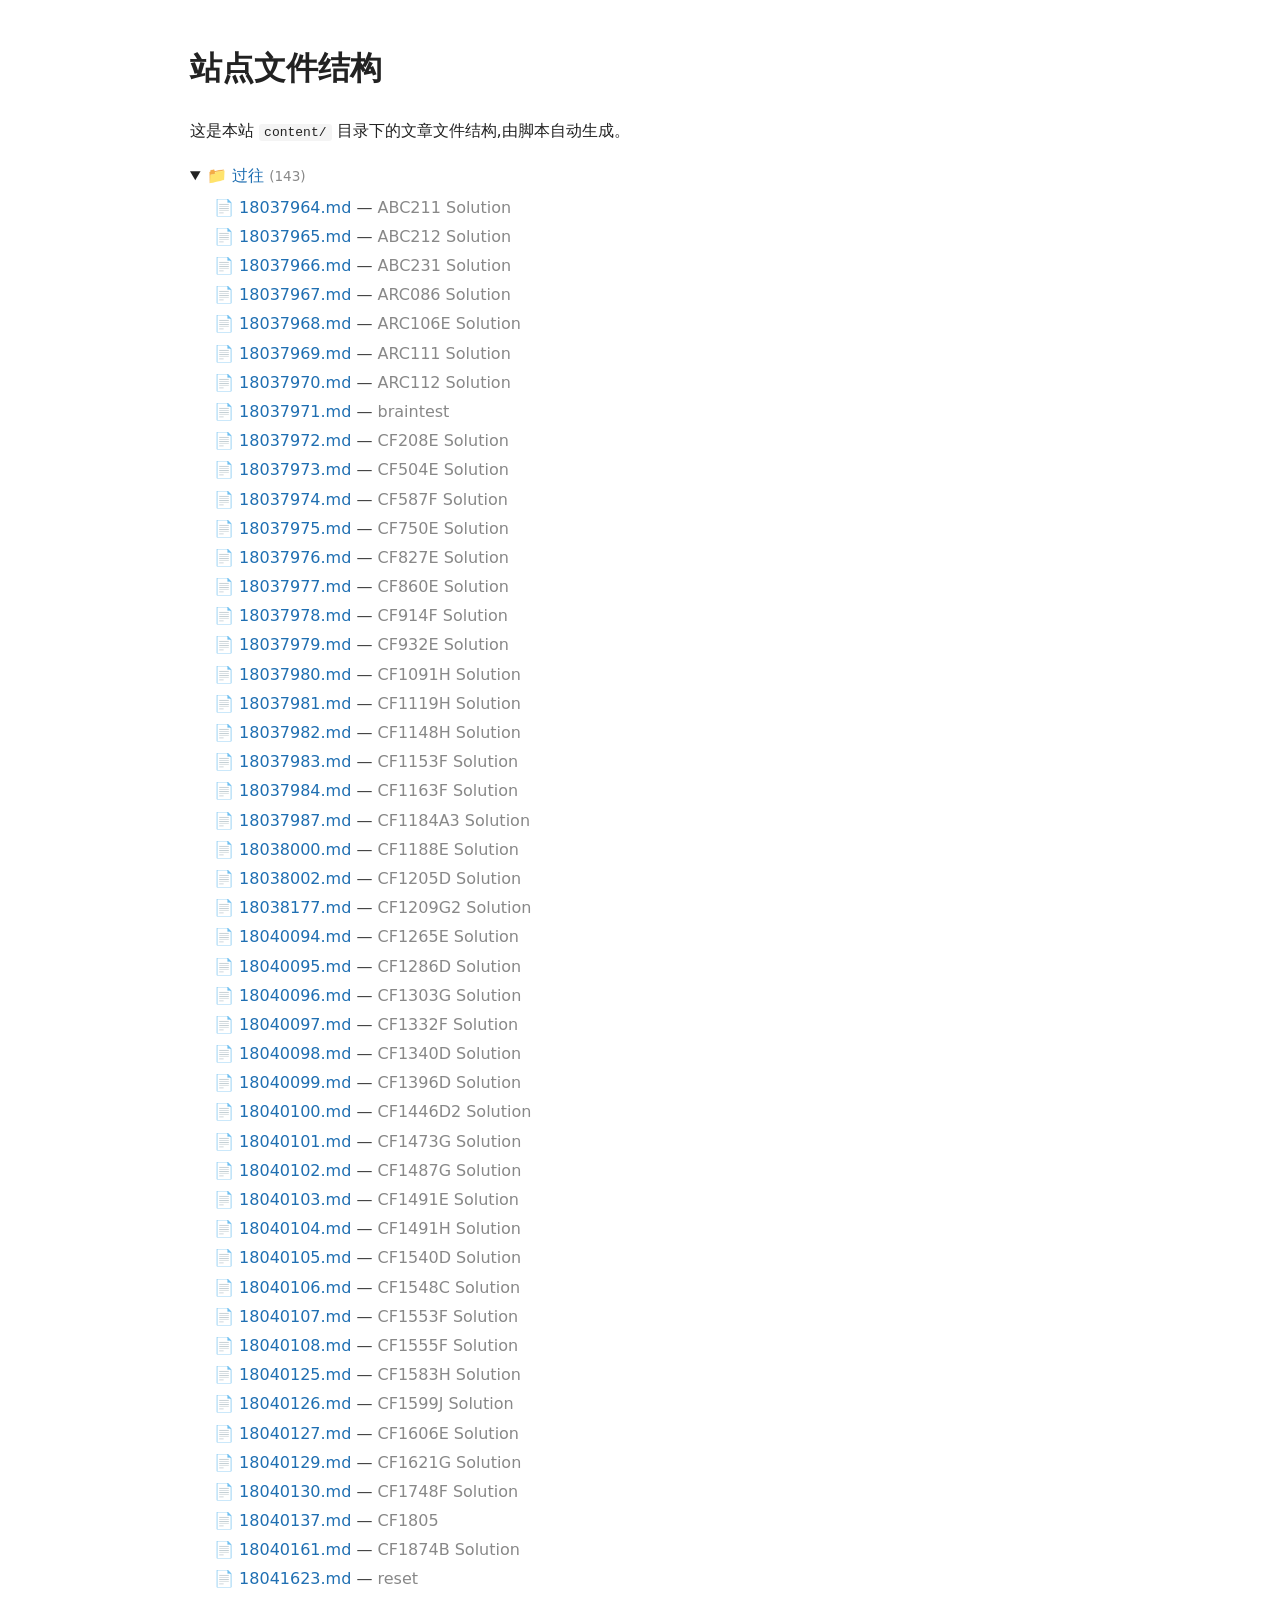
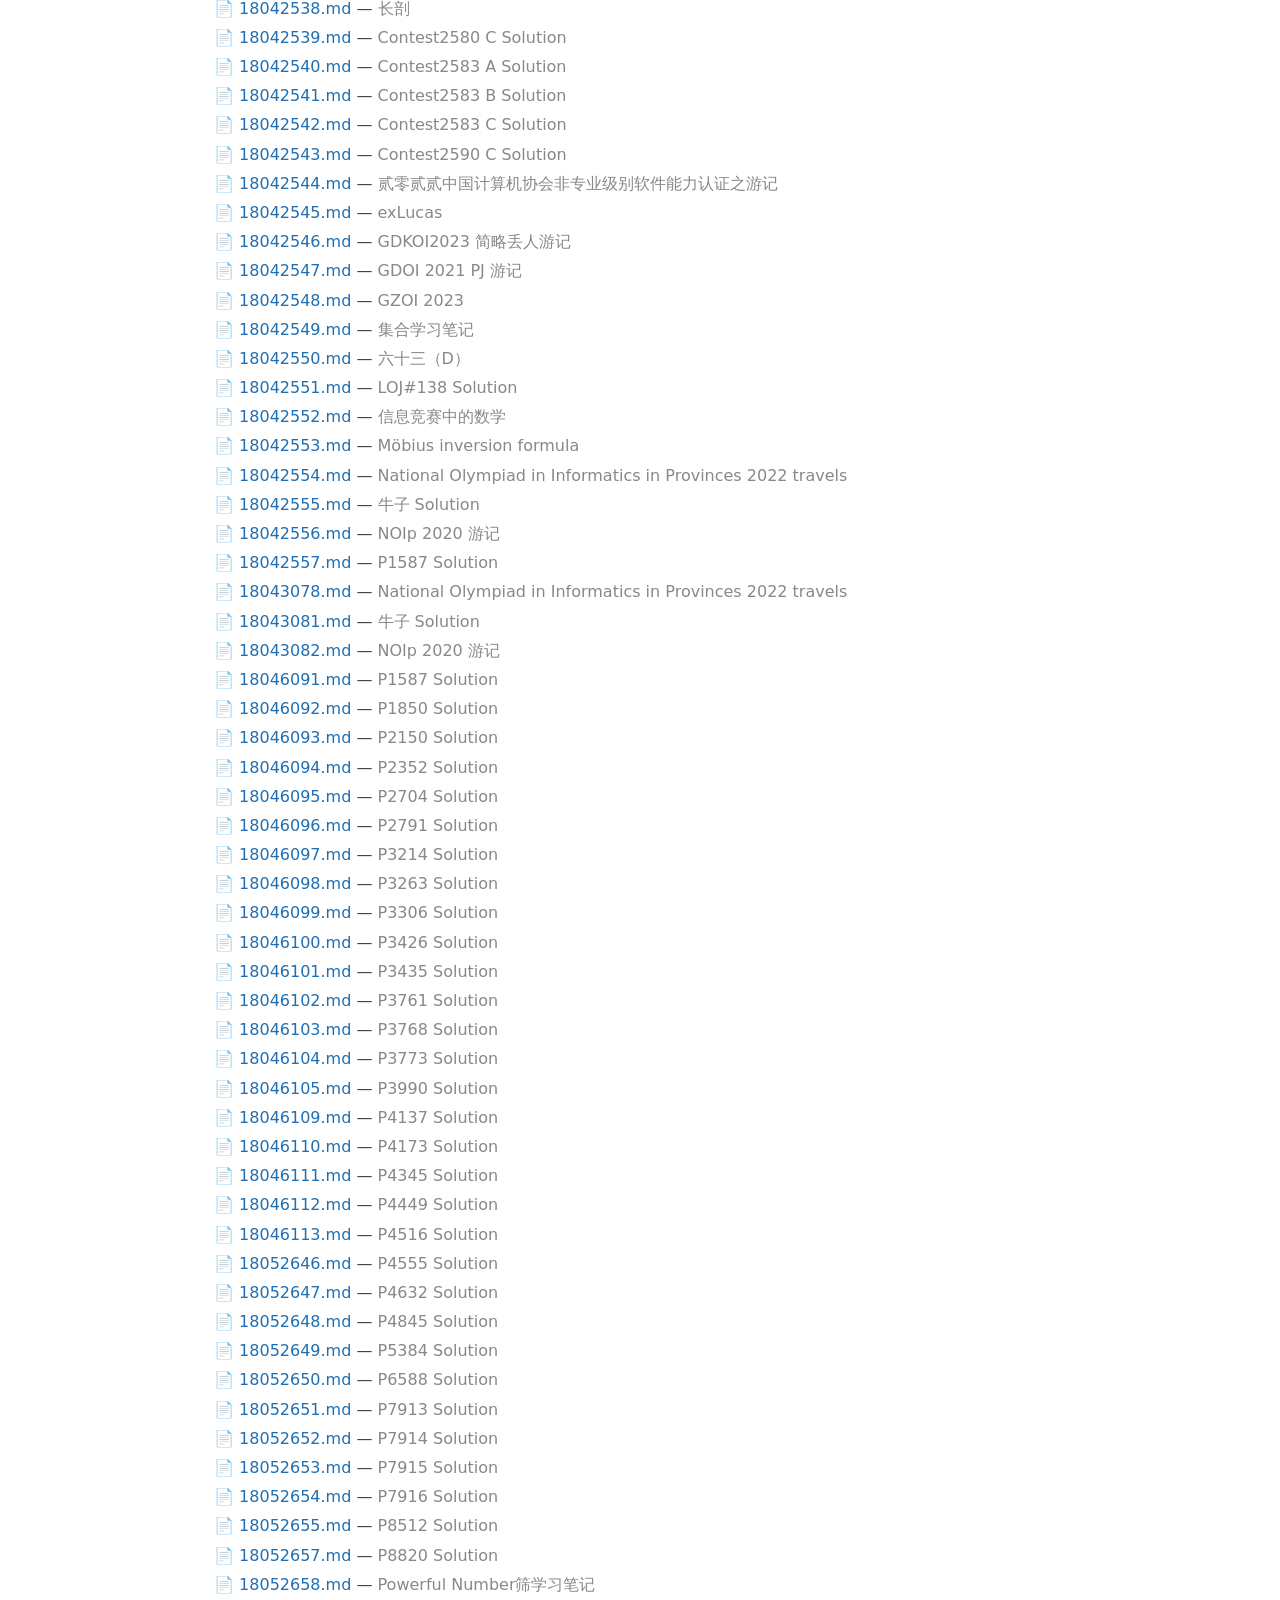
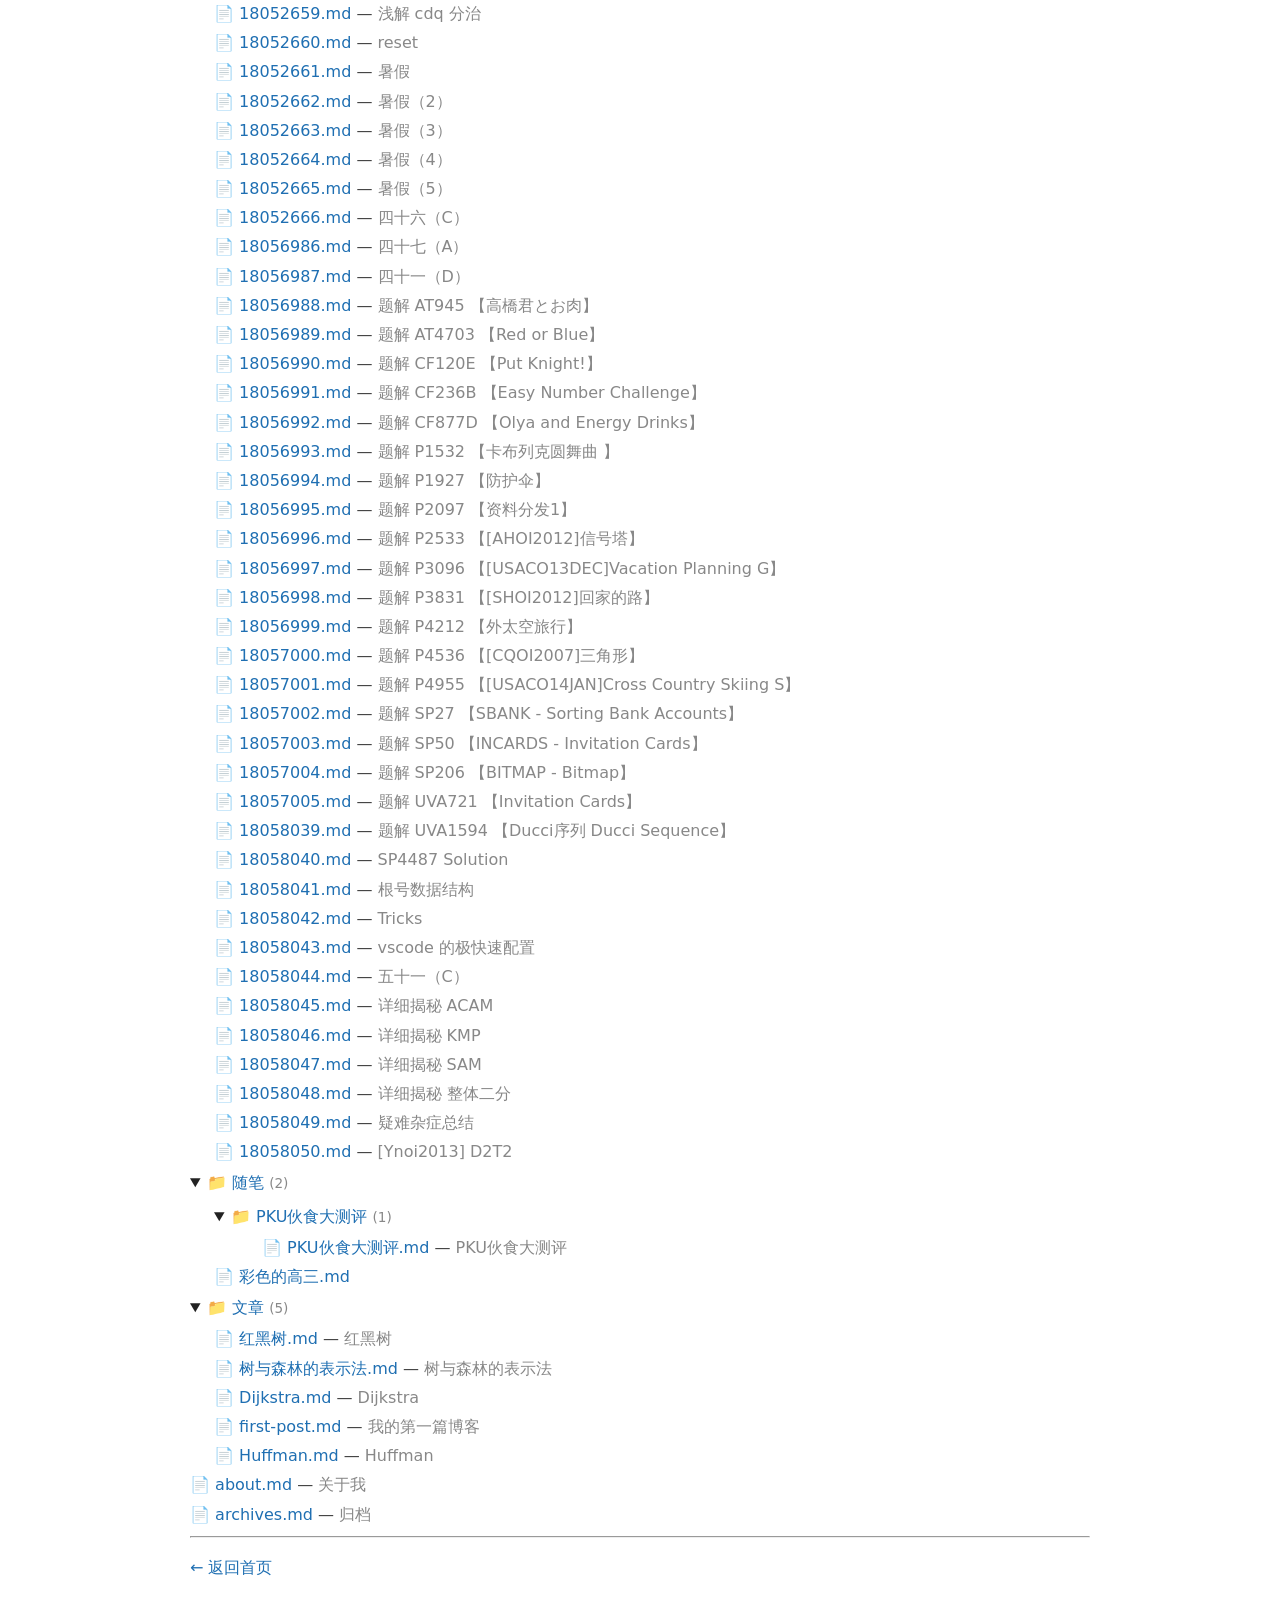
==== static/tree/index.html @ 5198ca48 "publish: 2026-10-22 23:01" ====
<!DOCTYPE html>
<html lang="zh-cn">
<head>
<meta charset="utf-8">
<meta name="viewport" content="width=device-width, initial-scale=1">
<title>站点文件结构 | iorit 的博客</title>
<style>
body{font-family:"Segoe UI",system-ui,"Microsoft YaHei",sans-serif;max-width:900px;margin:0 auto;padding:20px;line-height:1.7;background:#fff;color:#222}
a{color:#1f6fb2;text-decoration:none}
a:hover{text-decoration:underline}
.tree-item{margin:2px 0}
details summary{cursor:pointer;padding:2px 0}
.tree-count{color:#888;font-size:.85em}
.tree-title{color:#888}
.tree-file{color:#444}
code{background:#f4f4f4;padding:1px 5px;border-radius:3px}
</style>
</head>
<body>
<h1>站点文件结构</h1>
<p>这是本站 <code>content/</code> 目录下的文章文件结构,由脚本自动生成。</p>
<div class="tree-item" style="margin-left:0px">
<details open><summary>📁 <a href="/%E8%BF%87%E5%BE%80/">过往</a> <span class="tree-count">(143)</span></summary>
<div class="tree-item" style="margin-left:24px">
<span class="tree-file">📄 <a href="/%E8%BF%87%E5%BE%80/18037964/">18037964.md</a> — <span class="tree-title">ABC211 Solution</span></span></div>
<div class="tree-item" style="margin-left:24px">
<span class="tree-file">📄 <a href="/%E8%BF%87%E5%BE%80/18037965/">18037965.md</a> — <span class="tree-title">ABC212 Solution</span></span></div>
<div class="tree-item" style="margin-left:24px">
<span class="tree-file">📄 <a href="/%E8%BF%87%E5%BE%80/18037966/">18037966.md</a> — <span class="tree-title">ABC231 Solution</span></span></div>
<div class="tree-item" style="margin-left:24px">
<span class="tree-file">📄 <a href="/%E8%BF%87%E5%BE%80/18037967/">18037967.md</a> — <span class="tree-title">ARC086 Solution</span></span></div>
<div class="tree-item" style="margin-left:24px">
<span class="tree-file">📄 <a href="/%E8%BF%87%E5%BE%80/18037968/">18037968.md</a> — <span class="tree-title">ARC106E Solution</span></span></div>
<div class="tree-item" style="margin-left:24px">
<span class="tree-file">📄 <a href="/%E8%BF%87%E5%BE%80/18037969/">18037969.md</a> — <span class="tree-title">ARC111 Solution</span></span></div>
<div class="tree-item" style="margin-left:24px">
<span class="tree-file">📄 <a href="/%E8%BF%87%E5%BE%80/18037970/">18037970.md</a> — <span class="tree-title">ARC112 Solution</span></span></div>
<div class="tree-item" style="margin-left:24px">
<span class="tree-file">📄 <a href="/%E8%BF%87%E5%BE%80/18037971/">18037971.md</a> — <span class="tree-title">braintest</span></span></div>
<div class="tree-item" style="margin-left:24px">
<span class="tree-file">📄 <a href="/%E8%BF%87%E5%BE%80/18037972/">18037972.md</a> — <span class="tree-title">CF208E Solution</span></span></div>
<div class="tree-item" style="margin-left:24px">
<span class="tree-file">📄 <a href="/%E8%BF%87%E5%BE%80/18037973/">18037973.md</a> — <span class="tree-title">CF504E Solution</span></span></div>
<div class="tree-item" style="margin-left:24px">
<span class="tree-file">📄 <a href="/%E8%BF%87%E5%BE%80/18037974/">18037974.md</a> — <span class="tree-title">CF587F Solution</span></span></div>
<div class="tree-item" style="margin-left:24px">
<span class="tree-file">📄 <a href="/%E8%BF%87%E5%BE%80/18037975/">18037975.md</a> — <span class="tree-title">CF750E Solution</span></span></div>
<div class="tree-item" style="margin-left:24px">
<span class="tree-file">📄 <a href="/%E8%BF%87%E5%BE%80/18037976/">18037976.md</a> — <span class="tree-title">CF827E Solution</span></span></div>
<div class="tree-item" style="margin-left:24px">
<span class="tree-file">📄 <a href="/%E8%BF%87%E5%BE%80/18037977/">18037977.md</a> — <span class="tree-title">CF860E Solution</span></span></div>
<div class="tree-item" style="margin-left:24px">
<span class="tree-file">📄 <a href="/%E8%BF%87%E5%BE%80/18037978/">18037978.md</a> — <span class="tree-title">CF914F Solution</span></span></div>
<div class="tree-item" style="margin-left:24px">
<span class="tree-file">📄 <a href="/%E8%BF%87%E5%BE%80/18037979/">18037979.md</a> — <span class="tree-title">CF932E Solution</span></span></div>
<div class="tree-item" style="margin-left:24px">
<span class="tree-file">📄 <a href="/%E8%BF%87%E5%BE%80/18037980/">18037980.md</a> — <span class="tree-title">CF1091H Solution</span></span></div>
<div class="tree-item" style="margin-left:24px">
<span class="tree-file">📄 <a href="/%E8%BF%87%E5%BE%80/18037981/">18037981.md</a> — <span class="tree-title">CF1119H Solution</span></span></div>
<div class="tree-item" style="margin-left:24px">
<span class="tree-file">📄 <a href="/%E8%BF%87%E5%BE%80/18037982/">18037982.md</a> — <span class="tree-title">CF1148H Solution</span></span></div>
<div class="tree-item" style="margin-left:24px">
<span class="tree-file">📄 <a href="/%E8%BF%87%E5%BE%80/18037983/">18037983.md</a> — <span class="tree-title">CF1153F Solution</span></span></div>
<div class="tree-item" style="margin-left:24px">
<span class="tree-file">📄 <a href="/%E8%BF%87%E5%BE%80/18037984/">18037984.md</a> — <span class="tree-title">CF1163F Solution</span></span></div>
<div class="tree-item" style="margin-left:24px">
<span class="tree-file">📄 <a href="/%E8%BF%87%E5%BE%80/18037987/">18037987.md</a> — <span class="tree-title">CF1184A3 Solution</span></span></div>
<div class="tree-item" style="margin-left:24px">
<span class="tree-file">📄 <a href="/%E8%BF%87%E5%BE%80/18038000/">18038000.md</a> — <span class="tree-title">CF1188E Solution</span></span></div>
<div class="tree-item" style="margin-left:24px">
<span class="tree-file">📄 <a href="/%E8%BF%87%E5%BE%80/18038002/">18038002.md</a> — <span class="tree-title">CF1205D Solution</span></span></div>
<div class="tree-item" style="margin-left:24px">
<span class="tree-file">📄 <a href="/%E8%BF%87%E5%BE%80/18038177/">18038177.md</a> — <span class="tree-title">CF1209G2 Solution</span></span></div>
<div class="tree-item" style="margin-left:24px">
<span class="tree-file">📄 <a href="/%E8%BF%87%E5%BE%80/18040094/">18040094.md</a> — <span class="tree-title">CF1265E Solution</span></span></div>
<div class="tree-item" style="margin-left:24px">
<span class="tree-file">📄 <a href="/%E8%BF%87%E5%BE%80/18040095/">18040095.md</a> — <span class="tree-title">CF1286D Solution</span></span></div>
<div class="tree-item" style="margin-left:24px">
<span class="tree-file">📄 <a href="/%E8%BF%87%E5%BE%80/18040096/">18040096.md</a> — <span class="tree-title">CF1303G Solution</span></span></div>
<div class="tree-item" style="margin-left:24px">
<span class="tree-file">📄 <a href="/%E8%BF%87%E5%BE%80/18040097/">18040097.md</a> — <span class="tree-title">CF1332F Solution</span></span></div>
<div class="tree-item" style="margin-left:24px">
<span class="tree-file">📄 <a href="/%E8%BF%87%E5%BE%80/18040098/">18040098.md</a> — <span class="tree-title">CF1340D Solution</span></span></div>
<div class="tree-item" style="margin-left:24px">
<span class="tree-file">📄 <a href="/%E8%BF%87%E5%BE%80/18040099/">18040099.md</a> — <span class="tree-title">CF1396D Solution</span></span></div>
<div class="tree-item" style="margin-left:24px">
<span class="tree-file">📄 <a href="/%E8%BF%87%E5%BE%80/18040100/">18040100.md</a> — <span class="tree-title">CF1446D2 Solution</span></span></div>
<div class="tree-item" style="margin-left:24px">
<span class="tree-file">📄 <a href="/%E8%BF%87%E5%BE%80/18040101/">18040101.md</a> — <span class="tree-title">CF1473G Solution</span></span></div>
<div class="tree-item" style="margin-left:24px">
<span class="tree-file">📄 <a href="/%E8%BF%87%E5%BE%80/18040102/">18040102.md</a> — <span class="tree-title">CF1487G Solution</span></span></div>
<div class="tree-item" style="margin-left:24px">
<span class="tree-file">📄 <a href="/%E8%BF%87%E5%BE%80/18040103/">18040103.md</a> — <span class="tree-title">CF1491E Solution</span></span></div>
<div class="tree-item" style="margin-left:24px">
<span class="tree-file">📄 <a href="/%E8%BF%87%E5%BE%80/18040104/">18040104.md</a> — <span class="tree-title">CF1491H Solution</span></span></div>
<div class="tree-item" style="margin-left:24px">
<span class="tree-file">📄 <a href="/%E8%BF%87%E5%BE%80/18040105/">18040105.md</a> — <span class="tree-title">CF1540D Solution</span></span></div>
<div class="tree-item" style="margin-left:24px">
<span class="tree-file">📄 <a href="/%E8%BF%87%E5%BE%80/18040106/">18040106.md</a> — <span class="tree-title">CF1548C Solution</span></span></div>
<div class="tree-item" style="margin-left:24px">
<span class="tree-file">📄 <a href="/%E8%BF%87%E5%BE%80/18040107/">18040107.md</a> — <span class="tree-title">CF1553F Solution</span></span></div>
<div class="tree-item" style="margin-left:24px">
<span class="tree-file">📄 <a href="/%E8%BF%87%E5%BE%80/18040108/">18040108.md</a> — <span class="tree-title">CF1555F Solution</span></span></div>
<div class="tree-item" style="margin-left:24px">
<span class="tree-file">📄 <a href="/%E8%BF%87%E5%BE%80/18040125/">18040125.md</a> — <span class="tree-title">CF1583H Solution</span></span></div>
<div class="tree-item" style="margin-left:24px">
<span class="tree-file">📄 <a href="/%E8%BF%87%E5%BE%80/18040126/">18040126.md</a> — <span class="tree-title">CF1599J Solution</span></span></div>
<div class="tree-item" style="margin-left:24px">
<span class="tree-file">📄 <a href="/%E8%BF%87%E5%BE%80/18040127/">18040127.md</a> — <span class="tree-title">CF1606E Solution</span></span></div>
<div class="tree-item" style="margin-left:24px">
<span class="tree-file">📄 <a href="/%E8%BF%87%E5%BE%80/18040129/">18040129.md</a> — <span class="tree-title">CF1621G Solution</span></span></div>
<div class="tree-item" style="margin-left:24px">
<span class="tree-file">📄 <a href="/%E8%BF%87%E5%BE%80/18040130/">18040130.md</a> — <span class="tree-title">CF1748F Solution</span></span></div>
<div class="tree-item" style="margin-left:24px">
<span class="tree-file">📄 <a href="/%E8%BF%87%E5%BE%80/18040137/">18040137.md</a> — <span class="tree-title">CF1805</span></span></div>
<div class="tree-item" style="margin-left:24px">
<span class="tree-file">📄 <a href="/%E8%BF%87%E5%BE%80/18040161/">18040161.md</a> — <span class="tree-title">CF1874B Solution</span></span></div>
<div class="tree-item" style="margin-left:24px">
<span class="tree-file">📄 <a href="/%E8%BF%87%E5%BE%80/18041623/">18041623.md</a> — <span class="tree-title">reset</span></span></div>
<div class="tree-item" style="margin-left:24px">
<span class="tree-file">📄 <a href="/%E8%BF%87%E5%BE%80/18042538/">18042538.md</a> — <span class="tree-title">长剖</span></span></div>
<div class="tree-item" style="margin-left:24px">
<span class="tree-file">📄 <a href="/%E8%BF%87%E5%BE%80/18042539/">18042539.md</a> — <span class="tree-title">Contest2580 C Solution</span></span></div>
<div class="tree-item" style="margin-left:24px">
<span class="tree-file">📄 <a href="/%E8%BF%87%E5%BE%80/18042540/">18042540.md</a> — <span class="tree-title">Contest2583 A Solution</span></span></div>
<div class="tree-item" style="margin-left:24px">
<span class="tree-file">📄 <a href="/%E8%BF%87%E5%BE%80/18042541/">18042541.md</a> — <span class="tree-title">Contest2583 B Solution</span></span></div>
<div class="tree-item" style="margin-left:24px">
<span class="tree-file">📄 <a href="/%E8%BF%87%E5%BE%80/18042542/">18042542.md</a> — <span class="tree-title">Contest2583 C Solution</span></span></div>
<div class="tree-item" style="margin-left:24px">
<span class="tree-file">📄 <a href="/%E8%BF%87%E5%BE%80/18042543/">18042543.md</a> — <span class="tree-title">Contest2590 C Solution</span></span></div>
<div class="tree-item" style="margin-left:24px">
<span class="tree-file">📄 <a href="/%E8%BF%87%E5%BE%80/18042544/">18042544.md</a> — <span class="tree-title">贰零贰贰中国计算机协会非专业级别软件能力认证之游记</span></span></div>
<div class="tree-item" style="margin-left:24px">
<span class="tree-file">📄 <a href="/%E8%BF%87%E5%BE%80/18042545/">18042545.md</a> — <span class="tree-title">exLucas</span></span></div>
<div class="tree-item" style="margin-left:24px">
<span class="tree-file">📄 <a href="/%E8%BF%87%E5%BE%80/18042546/">18042546.md</a> — <span class="tree-title">GDKOI2023 简略丢人游记</span></span></div>
<div class="tree-item" style="margin-left:24px">
<span class="tree-file">📄 <a href="/%E8%BF%87%E5%BE%80/18042547/">18042547.md</a> — <span class="tree-title">GDOI 2021 PJ 游记</span></span></div>
<div class="tree-item" style="margin-left:24px">
<span class="tree-file">📄 <a href="/%E8%BF%87%E5%BE%80/18042548/">18042548.md</a> — <span class="tree-title">GZOI 2023</span></span></div>
<div class="tree-item" style="margin-left:24px">
<span class="tree-file">📄 <a href="/%E8%BF%87%E5%BE%80/18042549/">18042549.md</a> — <span class="tree-title">集合学习笔记</span></span></div>
<div class="tree-item" style="margin-left:24px">
<span class="tree-file">📄 <a href="/%E8%BF%87%E5%BE%80/18042550/">18042550.md</a> — <span class="tree-title">六十三（D）</span></span></div>
<div class="tree-item" style="margin-left:24px">
<span class="tree-file">📄 <a href="/%E8%BF%87%E5%BE%80/18042551/">18042551.md</a> — <span class="tree-title">LOJ#138 Solution</span></span></div>
<div class="tree-item" style="margin-left:24px">
<span class="tree-file">📄 <a href="/%E8%BF%87%E5%BE%80/18042552/">18042552.md</a> — <span class="tree-title">信息竞赛中的数学</span></span></div>
<div class="tree-item" style="margin-left:24px">
<span class="tree-file">📄 <a href="/%E8%BF%87%E5%BE%80/18042553/">18042553.md</a> — <span class="tree-title">Möbius inversion formula</span></span></div>
<div class="tree-item" style="margin-left:24px">
<span class="tree-file">📄 <a href="/%E8%BF%87%E5%BE%80/18042554/">18042554.md</a> — <span class="tree-title">National Olympiad in Informatics in Provinces 2022 travels</span></span></div>
<div class="tree-item" style="margin-left:24px">
<span class="tree-file">📄 <a href="/%E8%BF%87%E5%BE%80/18042555/">18042555.md</a> — <span class="tree-title">牛子 Solution</span></span></div>
<div class="tree-item" style="margin-left:24px">
<span class="tree-file">📄 <a href="/%E8%BF%87%E5%BE%80/18042556/">18042556.md</a> — <span class="tree-title">NOIp 2020 游记</span></span></div>
<div class="tree-item" style="margin-left:24px">
<span class="tree-file">📄 <a href="/%E8%BF%87%E5%BE%80/18042557/">18042557.md</a> — <span class="tree-title">P1587 Solution</span></span></div>
<div class="tree-item" style="margin-left:24px">
<span class="tree-file">📄 <a href="/%E8%BF%87%E5%BE%80/18043078/">18043078.md</a> — <span class="tree-title">National Olympiad in Informatics in Provinces 2022 travels</span></span></div>
<div class="tree-item" style="margin-left:24px">
<span class="tree-file">📄 <a href="/%E8%BF%87%E5%BE%80/18043081/">18043081.md</a> — <span class="tree-title">牛子 Solution</span></span></div>
<div class="tree-item" style="margin-left:24px">
<span class="tree-file">📄 <a href="/%E8%BF%87%E5%BE%80/18043082/">18043082.md</a> — <span class="tree-title">NOIp 2020 游记</span></span></div>
<div class="tree-item" style="margin-left:24px">
<span class="tree-file">📄 <a href="/%E8%BF%87%E5%BE%80/18046091/">18046091.md</a> — <span class="tree-title">P1587 Solution</span></span></div>
<div class="tree-item" style="margin-left:24px">
<span class="tree-file">📄 <a href="/%E8%BF%87%E5%BE%80/18046092/">18046092.md</a> — <span class="tree-title">P1850 Solution</span></span></div>
<div class="tree-item" style="margin-left:24px">
<span class="tree-file">📄 <a href="/%E8%BF%87%E5%BE%80/18046093/">18046093.md</a> — <span class="tree-title">P2150 Solution</span></span></div>
<div class="tree-item" style="margin-left:24px">
<span class="tree-file">📄 <a href="/%E8%BF%87%E5%BE%80/18046094/">18046094.md</a> — <span class="tree-title">P2352 Solution</span></span></div>
<div class="tree-item" style="margin-left:24px">
<span class="tree-file">📄 <a href="/%E8%BF%87%E5%BE%80/18046095/">18046095.md</a> — <span class="tree-title">P2704 Solution</span></span></div>
<div class="tree-item" style="margin-left:24px">
<span class="tree-file">📄 <a href="/%E8%BF%87%E5%BE%80/18046096/">18046096.md</a> — <span class="tree-title">P2791 Solution</span></span></div>
<div class="tree-item" style="margin-left:24px">
<span class="tree-file">📄 <a href="/%E8%BF%87%E5%BE%80/18046097/">18046097.md</a> — <span class="tree-title">P3214 Solution</span></span></div>
<div class="tree-item" style="margin-left:24px">
<span class="tree-file">📄 <a href="/%E8%BF%87%E5%BE%80/18046098/">18046098.md</a> — <span class="tree-title">P3263 Solution</span></span></div>
<div class="tree-item" style="margin-left:24px">
<span class="tree-file">📄 <a href="/%E8%BF%87%E5%BE%80/18046099/">18046099.md</a> — <span class="tree-title">P3306 Solution</span></span></div>
<div class="tree-item" style="margin-left:24px">
<span class="tree-file">📄 <a href="/%E8%BF%87%E5%BE%80/18046100/">18046100.md</a> — <span class="tree-title">P3426 Solution</span></span></div>
<div class="tree-item" style="margin-left:24px">
<span class="tree-file">📄 <a href="/%E8%BF%87%E5%BE%80/18046101/">18046101.md</a> — <span class="tree-title">P3435 Solution</span></span></div>
<div class="tree-item" style="margin-left:24px">
<span class="tree-file">📄 <a href="/%E8%BF%87%E5%BE%80/18046102/">18046102.md</a> — <span class="tree-title">P3761 Solution</span></span></div>
<div class="tree-item" style="margin-left:24px">
<span class="tree-file">📄 <a href="/%E8%BF%87%E5%BE%80/18046103/">18046103.md</a> — <span class="tree-title">P3768 Solution</span></span></div>
<div class="tree-item" style="margin-left:24px">
<span class="tree-file">📄 <a href="/%E8%BF%87%E5%BE%80/18046104/">18046104.md</a> — <span class="tree-title">P3773 Solution</span></span></div>
<div class="tree-item" style="margin-left:24px">
<span class="tree-file">📄 <a href="/%E8%BF%87%E5%BE%80/18046105/">18046105.md</a> — <span class="tree-title">P3990 Solution</span></span></div>
<div class="tree-item" style="margin-left:24px">
<span class="tree-file">📄 <a href="/%E8%BF%87%E5%BE%80/18046109/">18046109.md</a> — <span class="tree-title">P4137 Solution</span></span></div>
<div class="tree-item" style="margin-left:24px">
<span class="tree-file">📄 <a href="/%E8%BF%87%E5%BE%80/18046110/">18046110.md</a> — <span class="tree-title">P4173 Solution</span></span></div>
<div class="tree-item" style="margin-left:24px">
<span class="tree-file">📄 <a href="/%E8%BF%87%E5%BE%80/18046111/">18046111.md</a> — <span class="tree-title">P4345 Solution</span></span></div>
<div class="tree-item" style="margin-left:24px">
<span class="tree-file">📄 <a href="/%E8%BF%87%E5%BE%80/18046112/">18046112.md</a> — <span class="tree-title">P4449 Solution</span></span></div>
<div class="tree-item" style="margin-left:24px">
<span class="tree-file">📄 <a href="/%E8%BF%87%E5%BE%80/18046113/">18046113.md</a> — <span class="tree-title">P4516 Solution</span></span></div>
<div class="tree-item" style="margin-left:24px">
<span class="tree-file">📄 <a href="/%E8%BF%87%E5%BE%80/18052646/">18052646.md</a> — <span class="tree-title">P4555 Solution</span></span></div>
<div class="tree-item" style="margin-left:24px">
<span class="tree-file">📄 <a href="/%E8%BF%87%E5%BE%80/18052647/">18052647.md</a> — <span class="tree-title">P4632 Solution</span></span></div>
<div class="tree-item" style="margin-left:24px">
<span class="tree-file">📄 <a href="/%E8%BF%87%E5%BE%80/18052648/">18052648.md</a> — <span class="tree-title">P4845 Solution</span></span></div>
<div class="tree-item" style="margin-left:24px">
<span class="tree-file">📄 <a href="/%E8%BF%87%E5%BE%80/18052649/">18052649.md</a> — <span class="tree-title">P5384 Solution</span></span></div>
<div class="tree-item" style="margin-left:24px">
<span class="tree-file">📄 <a href="/%E8%BF%87%E5%BE%80/18052650/">18052650.md</a> — <span class="tree-title">P6588 Solution</span></span></div>
<div class="tree-item" style="margin-left:24px">
<span class="tree-file">📄 <a href="/%E8%BF%87%E5%BE%80/18052651/">18052651.md</a> — <span class="tree-title">P7913 Solution</span></span></div>
<div class="tree-item" style="margin-left:24px">
<span class="tree-file">📄 <a href="/%E8%BF%87%E5%BE%80/18052652/">18052652.md</a> — <span class="tree-title">P7914 Solution</span></span></div>
<div class="tree-item" style="margin-left:24px">
<span class="tree-file">📄 <a href="/%E8%BF%87%E5%BE%80/18052653/">18052653.md</a> — <span class="tree-title">P7915 Solution</span></span></div>
<div class="tree-item" style="margin-left:24px">
<span class="tree-file">📄 <a href="/%E8%BF%87%E5%BE%80/18052654/">18052654.md</a> — <span class="tree-title">P7916 Solution</span></span></div>
<div class="tree-item" style="margin-left:24px">
<span class="tree-file">📄 <a href="/%E8%BF%87%E5%BE%80/18052655/">18052655.md</a> — <span class="tree-title">P8512 Solution</span></span></div>
<div class="tree-item" style="margin-left:24px">
<span class="tree-file">📄 <a href="/%E8%BF%87%E5%BE%80/18052657/">18052657.md</a> — <span class="tree-title">P8820 Solution</span></span></div>
<div class="tree-item" style="margin-left:24px">
<span class="tree-file">📄 <a href="/%E8%BF%87%E5%BE%80/18052658/">18052658.md</a> — <span class="tree-title">Powerful Number筛学习笔记</span></span></div>
<div class="tree-item" style="margin-left:24px">
<span class="tree-file">📄 <a href="/%E8%BF%87%E5%BE%80/18052659/">18052659.md</a> — <span class="tree-title">浅解 cdq 分治</span></span></div>
<div class="tree-item" style="margin-left:24px">
<span class="tree-file">📄 <a href="/%E8%BF%87%E5%BE%80/18052660/">18052660.md</a> — <span class="tree-title">reset</span></span></div>
<div class="tree-item" style="margin-left:24px">
<span class="tree-file">📄 <a href="/%E8%BF%87%E5%BE%80/18052661/">18052661.md</a> — <span class="tree-title">暑假</span></span></div>
<div class="tree-item" style="margin-left:24px">
<span class="tree-file">📄 <a href="/%E8%BF%87%E5%BE%80/18052662/">18052662.md</a> — <span class="tree-title">暑假（2）</span></span></div>
<div class="tree-item" style="margin-left:24px">
<span class="tree-file">📄 <a href="/%E8%BF%87%E5%BE%80/18052663/">18052663.md</a> — <span class="tree-title">暑假（3）</span></span></div>
<div class="tree-item" style="margin-left:24px">
<span class="tree-file">📄 <a href="/%E8%BF%87%E5%BE%80/18052664/">18052664.md</a> — <span class="tree-title">暑假（4）</span></span></div>
<div class="tree-item" style="margin-left:24px">
<span class="tree-file">📄 <a href="/%E8%BF%87%E5%BE%80/18052665/">18052665.md</a> — <span class="tree-title">暑假（5）</span></span></div>
<div class="tree-item" style="margin-left:24px">
<span class="tree-file">📄 <a href="/%E8%BF%87%E5%BE%80/18052666/">18052666.md</a> — <span class="tree-title">四十六（C）</span></span></div>
<div class="tree-item" style="margin-left:24px">
<span class="tree-file">📄 <a href="/%E8%BF%87%E5%BE%80/18056986/">18056986.md</a> — <span class="tree-title">四十七（A）</span></span></div>
<div class="tree-item" style="margin-left:24px">
<span class="tree-file">📄 <a href="/%E8%BF%87%E5%BE%80/18056987/">18056987.md</a> — <span class="tree-title">四十一（D）</span></span></div>
<div class="tree-item" style="margin-left:24px">
<span class="tree-file">📄 <a href="/%E8%BF%87%E5%BE%80/18056988/">18056988.md</a> — <span class="tree-title">题解 AT945 【高橋君とお肉】</span></span></div>
<div class="tree-item" style="margin-left:24px">
<span class="tree-file">📄 <a href="/%E8%BF%87%E5%BE%80/18056989/">18056989.md</a> — <span class="tree-title">题解 AT4703 【Red or Blue】</span></span></div>
<div class="tree-item" style="margin-left:24px">
<span class="tree-file">📄 <a href="/%E8%BF%87%E5%BE%80/18056990/">18056990.md</a> — <span class="tree-title">题解 CF120E 【Put Knight!】</span></span></div>
<div class="tree-item" style="margin-left:24px">
<span class="tree-file">📄 <a href="/%E8%BF%87%E5%BE%80/18056991/">18056991.md</a> — <span class="tree-title">题解 CF236B 【Easy Number Challenge】</span></span></div>
<div class="tree-item" style="margin-left:24px">
<span class="tree-file">📄 <a href="/%E8%BF%87%E5%BE%80/18056992/">18056992.md</a> — <span class="tree-title">题解 CF877D 【Olya and Energy Drinks】</span></span></div>
<div class="tree-item" style="margin-left:24px">
<span class="tree-file">📄 <a href="/%E8%BF%87%E5%BE%80/18056993/">18056993.md</a> — <span class="tree-title">题解 P1532 【卡布列克圆舞曲 】</span></span></div>
<div class="tree-item" style="margin-left:24px">
<span class="tree-file">📄 <a href="/%E8%BF%87%E5%BE%80/18056994/">18056994.md</a> — <span class="tree-title">题解 P1927 【防护伞】</span></span></div>
<div class="tree-item" style="margin-left:24px">
<span class="tree-file">📄 <a href="/%E8%BF%87%E5%BE%80/18056995/">18056995.md</a> — <span class="tree-title">题解 P2097 【资料分发1】</span></span></div>
<div class="tree-item" style="margin-left:24px">
<span class="tree-file">📄 <a href="/%E8%BF%87%E5%BE%80/18056996/">18056996.md</a> — <span class="tree-title">题解 P2533 【[AHOI2012]信号塔】</span></span></div>
<div class="tree-item" style="margin-left:24px">
<span class="tree-file">📄 <a href="/%E8%BF%87%E5%BE%80/18056997/">18056997.md</a> — <span class="tree-title">题解 P3096 【[USACO13DEC]Vacation Planning G】</span></span></div>
<div class="tree-item" style="margin-left:24px">
<span class="tree-file">📄 <a href="/%E8%BF%87%E5%BE%80/18056998/">18056998.md</a> — <span class="tree-title">题解 P3831 【[SHOI2012]回家的路】</span></span></div>
<div class="tree-item" style="margin-left:24px">
<span class="tree-file">📄 <a href="/%E8%BF%87%E5%BE%80/18056999/">18056999.md</a> — <span class="tree-title">题解 P4212 【外太空旅行】</span></span></div>
<div class="tree-item" style="margin-left:24px">
<span class="tree-file">📄 <a href="/%E8%BF%87%E5%BE%80/18057000/">18057000.md</a> — <span class="tree-title">题解 P4536 【[CQOI2007]三角形】</span></span></div>
<div class="tree-item" style="margin-left:24px">
<span class="tree-file">📄 <a href="/%E8%BF%87%E5%BE%80/18057001/">18057001.md</a> — <span class="tree-title">题解 P4955 【[USACO14JAN]Cross Country Skiing S】</span></span></div>
<div class="tree-item" style="margin-left:24px">
<span class="tree-file">📄 <a href="/%E8%BF%87%E5%BE%80/18057002/">18057002.md</a> — <span class="tree-title">题解 SP27 【SBANK - Sorting Bank Accounts】</span></span></div>
<div class="tree-item" style="margin-left:24px">
<span class="tree-file">📄 <a href="/%E8%BF%87%E5%BE%80/18057003/">18057003.md</a> — <span class="tree-title">题解 SP50 【INCARDS - Invitation Cards】</span></span></div>
<div class="tree-item" style="margin-left:24px">
<span class="tree-file">📄 <a href="/%E8%BF%87%E5%BE%80/18057004/">18057004.md</a> — <span class="tree-title">题解 SP206 【BITMAP - Bitmap】</span></span></div>
<div class="tree-item" style="margin-left:24px">
<span class="tree-file">📄 <a href="/%E8%BF%87%E5%BE%80/18057005/">18057005.md</a> — <span class="tree-title">题解 UVA721 【Invitation Cards】</span></span></div>
<div class="tree-item" style="margin-left:24px">
<span class="tree-file">📄 <a href="/%E8%BF%87%E5%BE%80/18058039/">18058039.md</a> — <span class="tree-title">题解 UVA1594 【Ducci序列 Ducci Sequence】</span></span></div>
<div class="tree-item" style="margin-left:24px">
<span class="tree-file">📄 <a href="/%E8%BF%87%E5%BE%80/18058040/">18058040.md</a> — <span class="tree-title">SP4487 Solution</span></span></div>
<div class="tree-item" style="margin-left:24px">
<span class="tree-file">📄 <a href="/%E8%BF%87%E5%BE%80/18058041/">18058041.md</a> — <span class="tree-title">根号数据结构</span></span></div>
<div class="tree-item" style="margin-left:24px">
<span class="tree-file">📄 <a href="/%E8%BF%87%E5%BE%80/18058042/">18058042.md</a> — <span class="tree-title">Tricks</span></span></div>
<div class="tree-item" style="margin-left:24px">
<span class="tree-file">📄 <a href="/%E8%BF%87%E5%BE%80/18058043/">18058043.md</a> — <span class="tree-title">vscode 的极快速配置</span></span></div>
<div class="tree-item" style="margin-left:24px">
<span class="tree-file">📄 <a href="/%E8%BF%87%E5%BE%80/18058044/">18058044.md</a> — <span class="tree-title">五十一（C）</span></span></div>
<div class="tree-item" style="margin-left:24px">
<span class="tree-file">📄 <a href="/%E8%BF%87%E5%BE%80/18058045/">18058045.md</a> — <span class="tree-title">详细揭秘 ACAM</span></span></div>
<div class="tree-item" style="margin-left:24px">
<span class="tree-file">📄 <a href="/%E8%BF%87%E5%BE%80/18058046/">18058046.md</a> — <span class="tree-title">详细揭秘 KMP</span></span></div>
<div class="tree-item" style="margin-left:24px">
<span class="tree-file">📄 <a href="/%E8%BF%87%E5%BE%80/18058047/">18058047.md</a> — <span class="tree-title">详细揭秘 SAM</span></span></div>
<div class="tree-item" style="margin-left:24px">
<span class="tree-file">📄 <a href="/%E8%BF%87%E5%BE%80/18058048/">18058048.md</a> — <span class="tree-title">详细揭秘 整体二分</span></span></div>
<div class="tree-item" style="margin-left:24px">
<span class="tree-file">📄 <a href="/%E8%BF%87%E5%BE%80/18058049/">18058049.md</a> — <span class="tree-title">疑难杂症总结</span></span></div>
<div class="tree-item" style="margin-left:24px">
<span class="tree-file">📄 <a href="/%E8%BF%87%E5%BE%80/18058050/">18058050.md</a> — <span class="tree-title">[Ynoi2013] D2T2</span></span></div>
</details></div>
<div class="tree-item" style="margin-left:0px">
<details open><summary>📁 <a href="/%E9%9A%8F%E7%AC%94/">随笔</a> <span class="tree-count">(2)</span></summary>
<div class="tree-item" style="margin-left:24px">
<details open><summary>📁 <a href="/%E9%9A%8F%E7%AC%94/pku%E4%BC%99%E9%A3%9F%E5%A4%A7%E6%B5%8B%E8%AF%84/">PKU伙食大测评</a> <span class="tree-count">(1)</span></summary>
<div class="tree-item" style="margin-left:48px">
<span class="tree-file">📄 <a href="/%E9%9A%8F%E7%AC%94/pku%E4%BC%99%E9%A3%9F%E5%A4%A7%E6%B5%8B%E8%AF%84/pku%E4%BC%99%E9%A3%9F%E5%A4%A7%E6%B5%8B%E8%AF%84/">PKU伙食大测评.md</a> — <span class="tree-title">PKU伙食大测评</span></span></div>
</details></div>
<div class="tree-item" style="margin-left:24px">
<span class="tree-file">📄 <a href="/%E9%9A%8F%E7%AC%94/%E5%BD%A9%E8%89%B2%E7%9A%84%E9%AB%98%E4%B8%89/">彩色的高三.md</a></span></div>
</details></div>
<div class="tree-item" style="margin-left:0px">
<details open><summary>📁 <a href="/%E6%96%87%E7%AB%A0/">文章</a> <span class="tree-count">(5)</span></summary>
<div class="tree-item" style="margin-left:24px">
<span class="tree-file">📄 <a href="/%E6%96%87%E7%AB%A0/%E7%BA%A2%E9%BB%91%E6%A0%91/">红黑树.md</a> — <span class="tree-title">红黑树</span></span></div>
<div class="tree-item" style="margin-left:24px">
<span class="tree-file">📄 <a href="/%E6%96%87%E7%AB%A0/%E6%A0%91%E4%B8%8E%E6%A3%AE%E6%9E%97%E7%9A%84%E8%A1%A8%E7%A4%BA%E6%B3%95/">树与森林的表示法.md</a> — <span class="tree-title">树与森林的表示法</span></span></div>
<div class="tree-item" style="margin-left:24px">
<span class="tree-file">📄 <a href="/%E6%96%87%E7%AB%A0/dijkstra/">Dijkstra.md</a> — <span class="tree-title">Dijkstra</span></span></div>
<div class="tree-item" style="margin-left:24px">
<span class="tree-file">📄 <a href="/%E6%96%87%E7%AB%A0/first-post/">first-post.md</a> — <span class="tree-title">我的第一篇博客</span></span></div>
<div class="tree-item" style="margin-left:24px">
<span class="tree-file">📄 <a href="/%E6%96%87%E7%AB%A0/huffman/">Huffman.md</a> — <span class="tree-title">Huffman</span></span></div>
</details></div>
<div class="tree-item" style="margin-left:0px">
<span class="tree-file">📄 <a href="/about/">about.md</a> — <span class="tree-title">关于我</span></span></div>
<div class="tree-item" style="margin-left:0px">
<span class="tree-file">📄 <a href="/archives/">archives.md</a> — <span class="tree-title">归档</span></span></div>

<hr>
<p><a href="/">← 返回首页</a></p>
</body>
</html>
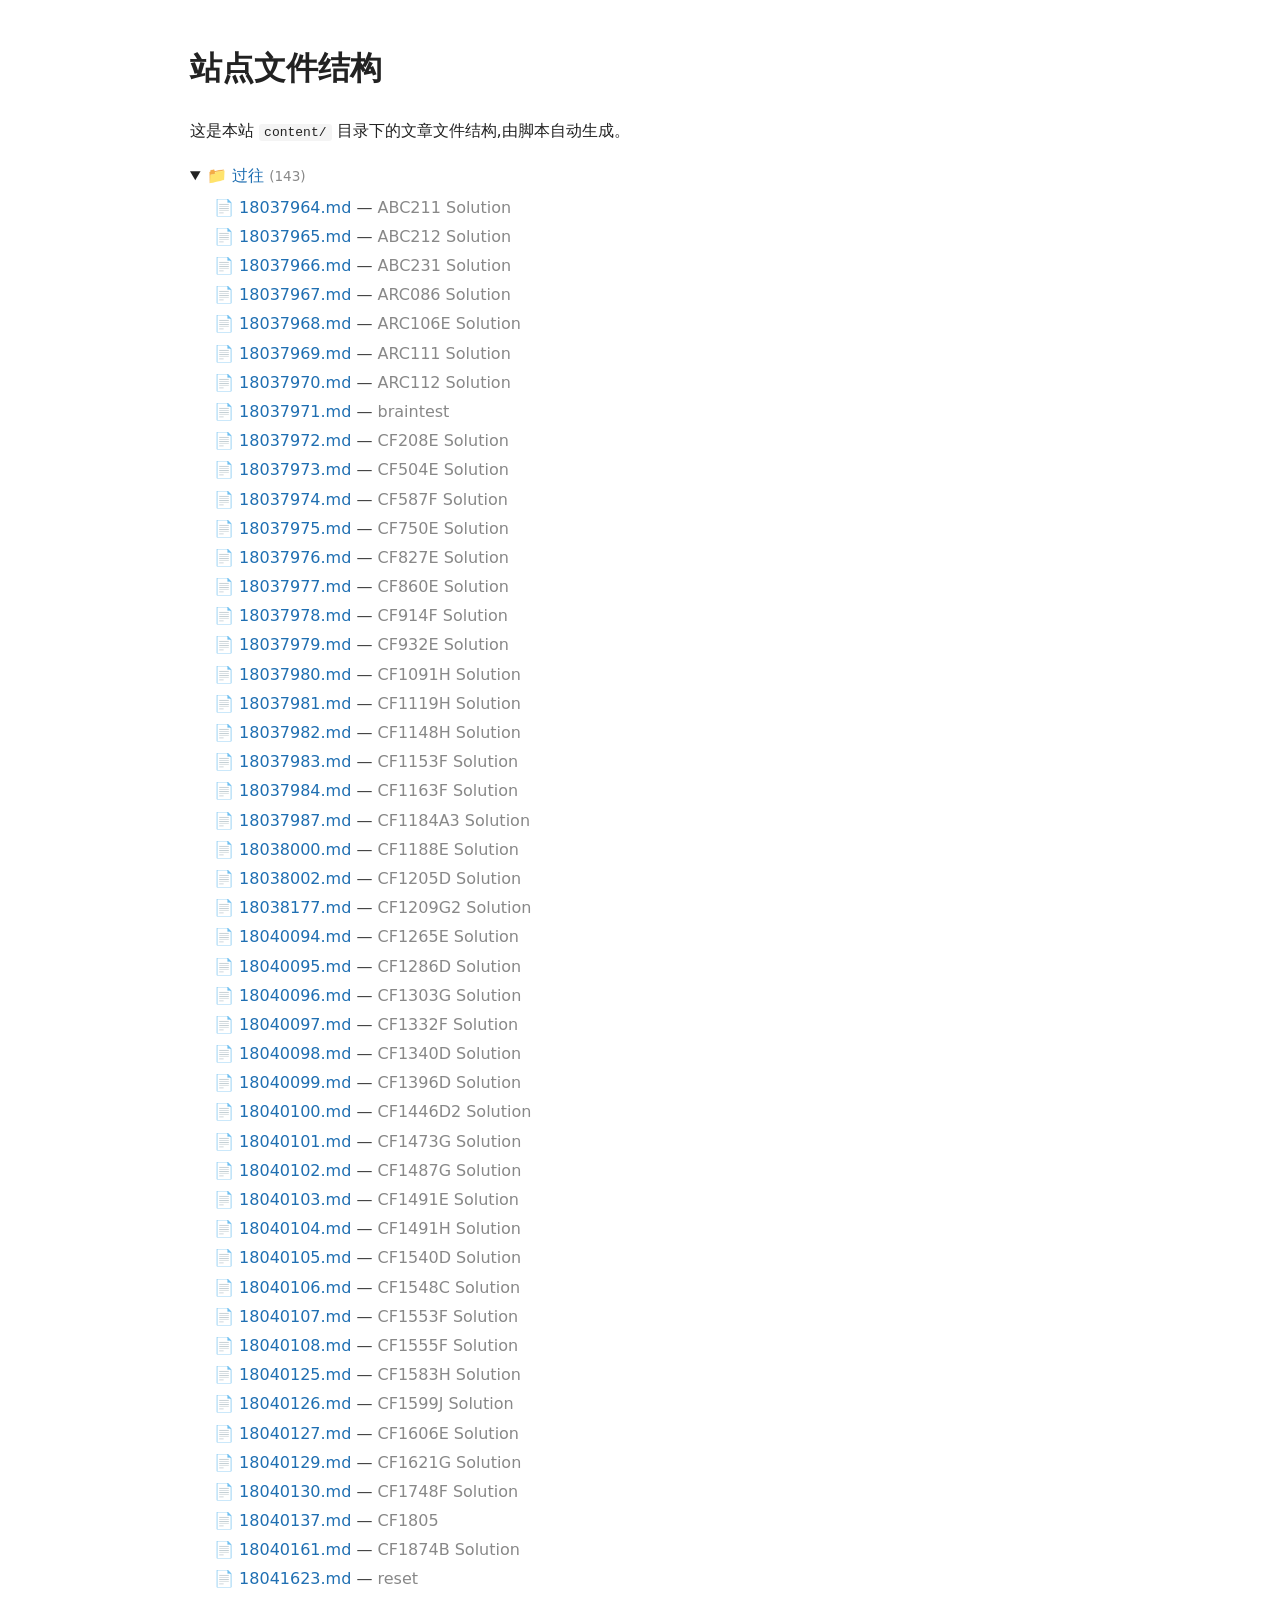
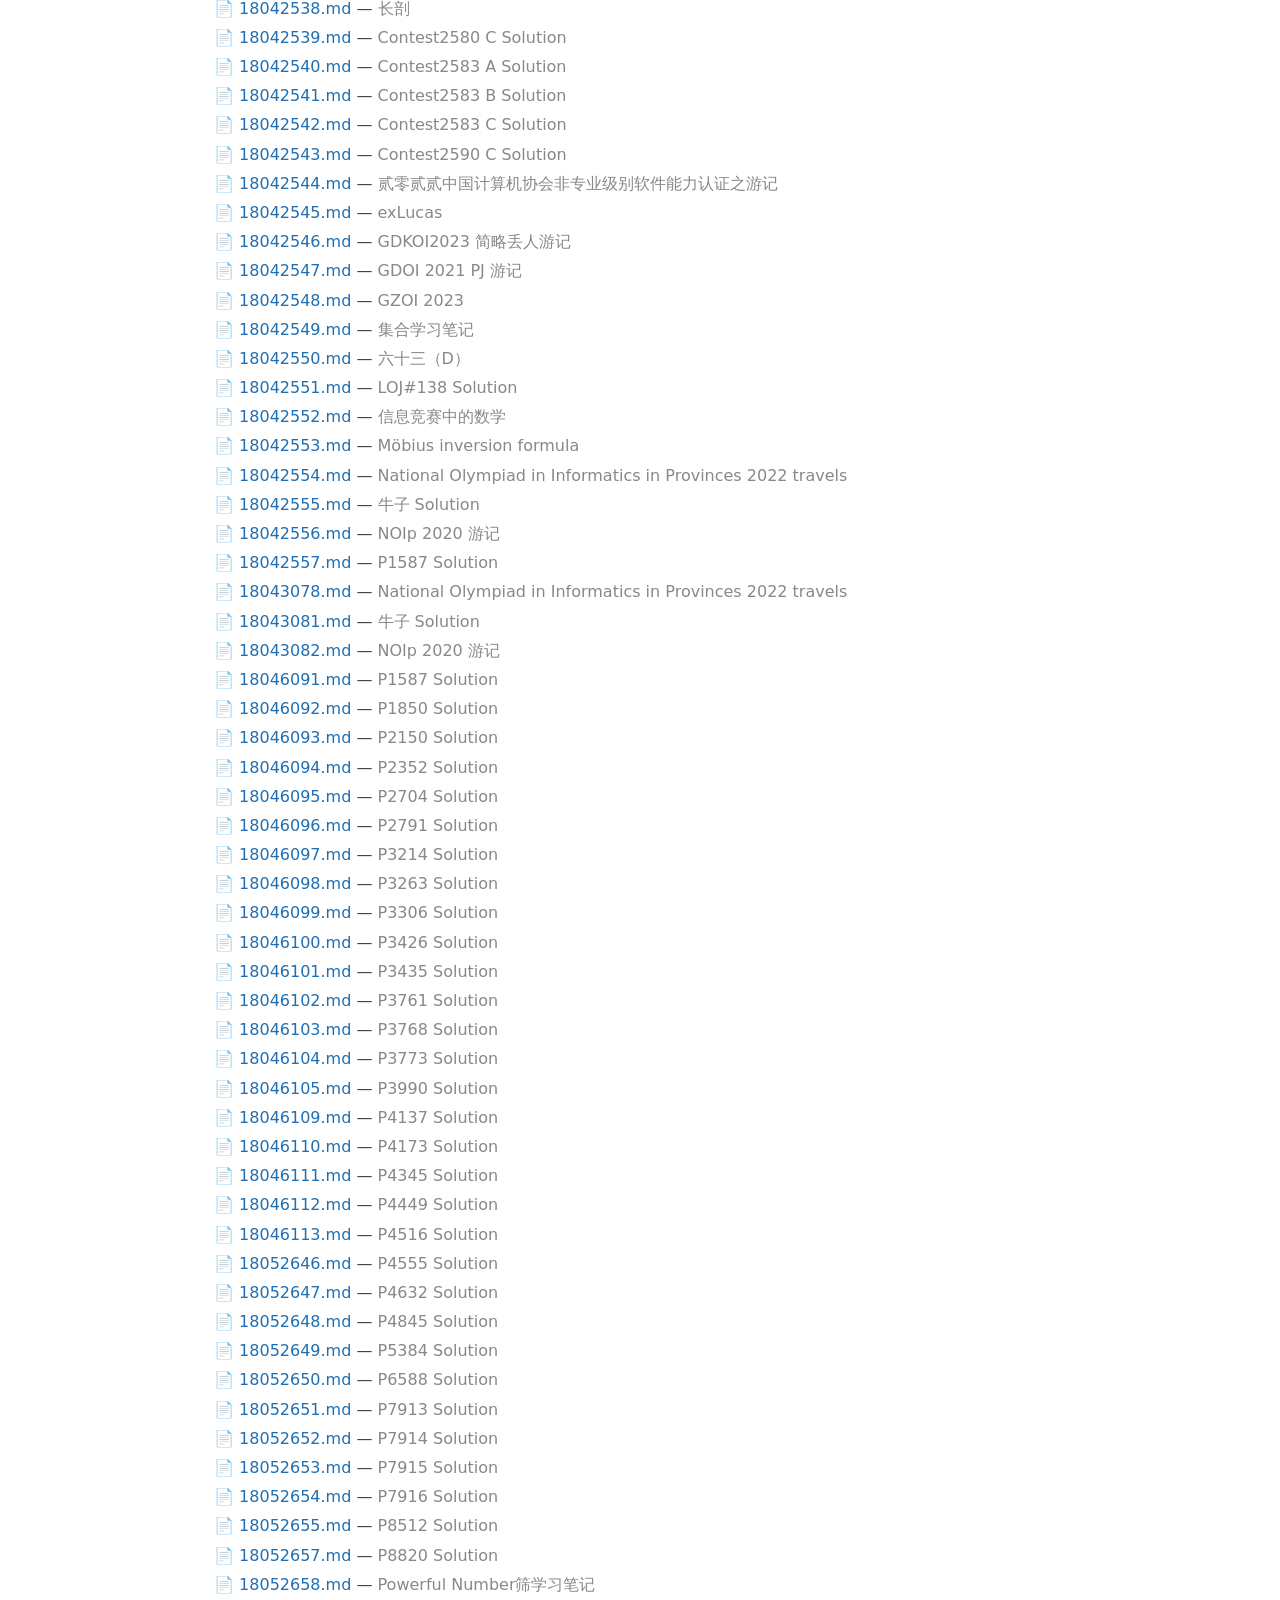
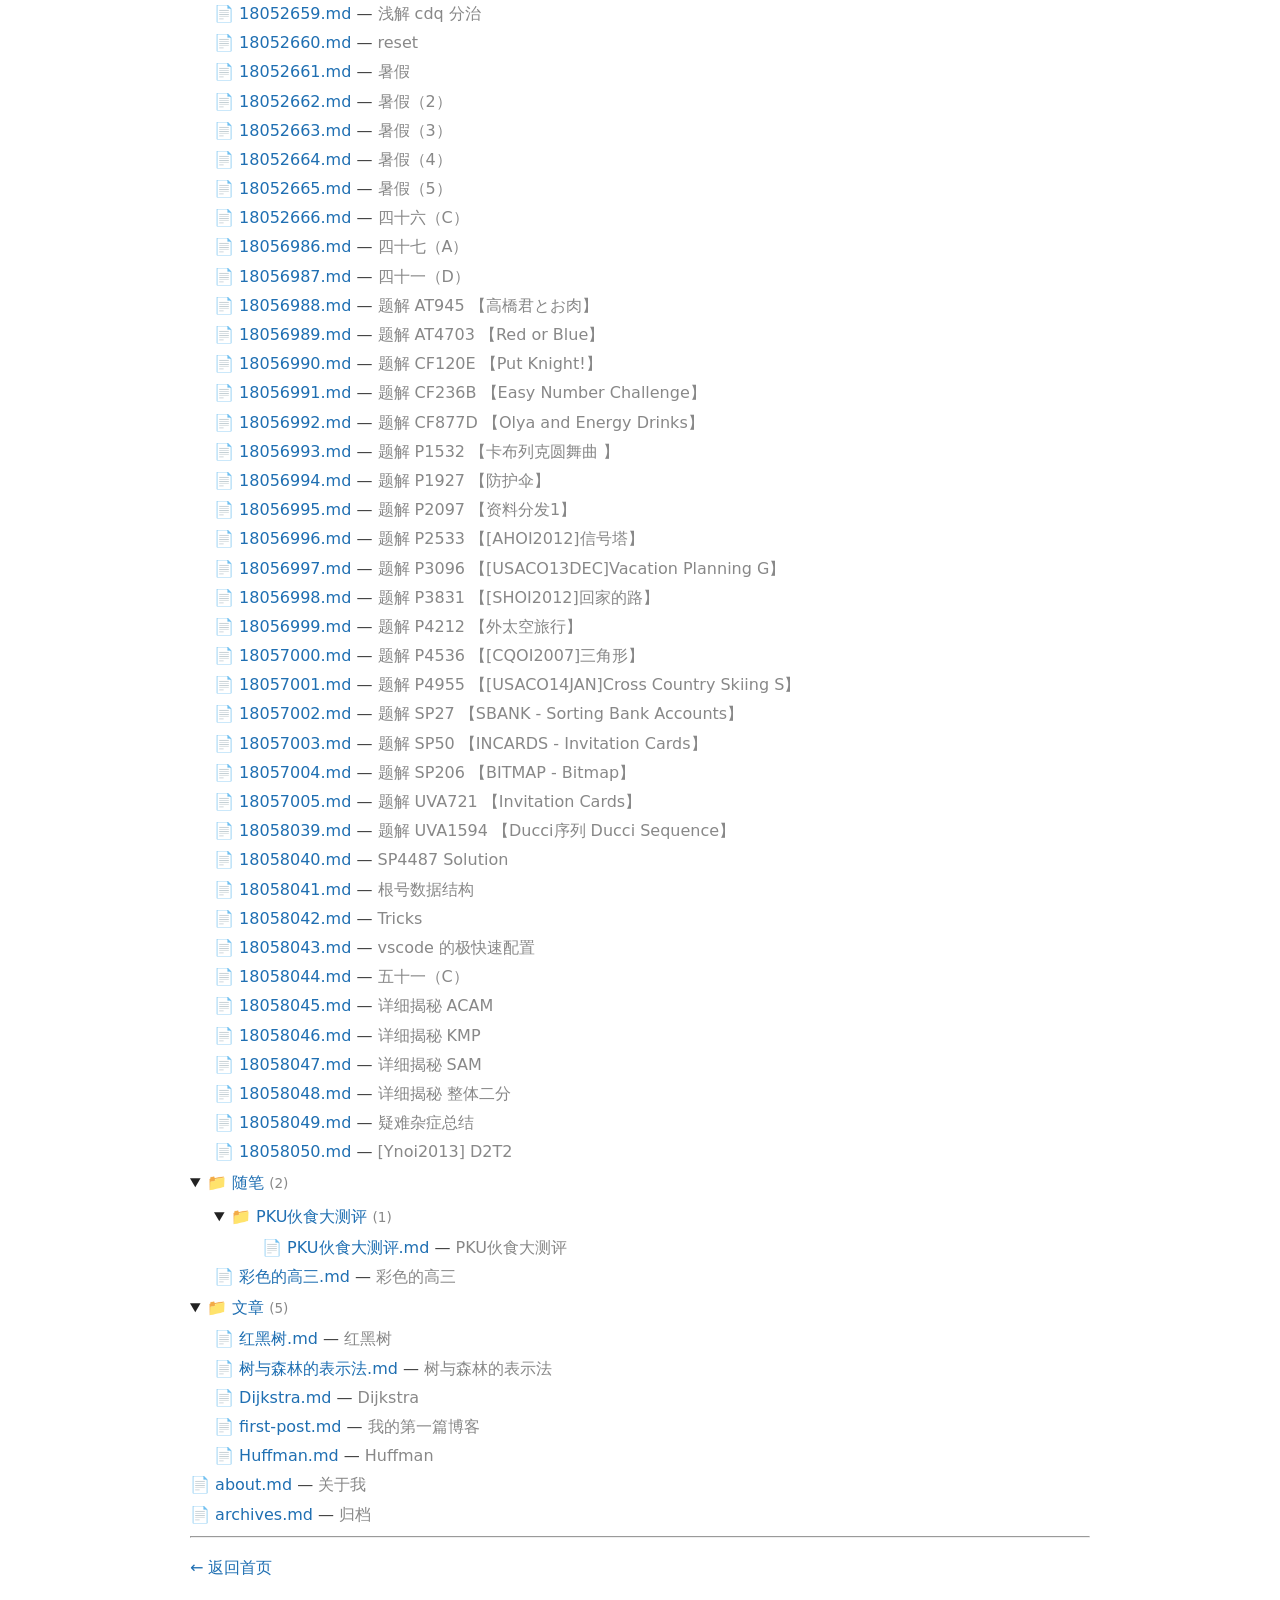
==== commit 58328acb: "publish: 2026-10-22 23:04" ====
--- a/static/tree/index.html
+++ b/static/tree/index.html
@@ -316,7 +316,7 @@
 <span class="tree-file">📄 <a href="/%E9%9A%8F%E7%AC%94/pku%E4%BC%99%E9%A3%9F%E5%A4%A7%E6%B5%8B%E8%AF%84/pku%E4%BC%99%E9%A3%9F%E5%A4%A7%E6%B5%8B%E8%AF%84/">PKU伙食大测评.md</a> — <span class="tree-title">PKU伙食大测评</span></span></div>
 </details></div>
 <div class="tree-item" style="margin-left:24px">
-<span class="tree-file">📄 <a href="/%E9%9A%8F%E7%AC%94/%E5%BD%A9%E8%89%B2%E7%9A%84%E9%AB%98%E4%B8%89/">彩色的高三.md</a></span></div>
+<span class="tree-file">📄 <a href="/%E9%9A%8F%E7%AC%94/%E5%BD%A9%E8%89%B2%E7%9A%84%E9%AB%98%E4%B8%89/">彩色的高三.md</a> — <span class="tree-title">彩色的高三</span></span></div>
 </details></div>
 <div class="tree-item" style="margin-left:0px">
 <details open><summary>📁 <a href="/%E6%96%87%E7%AB%A0/">文章</a> <span class="tree-count">(5)</span></summary>
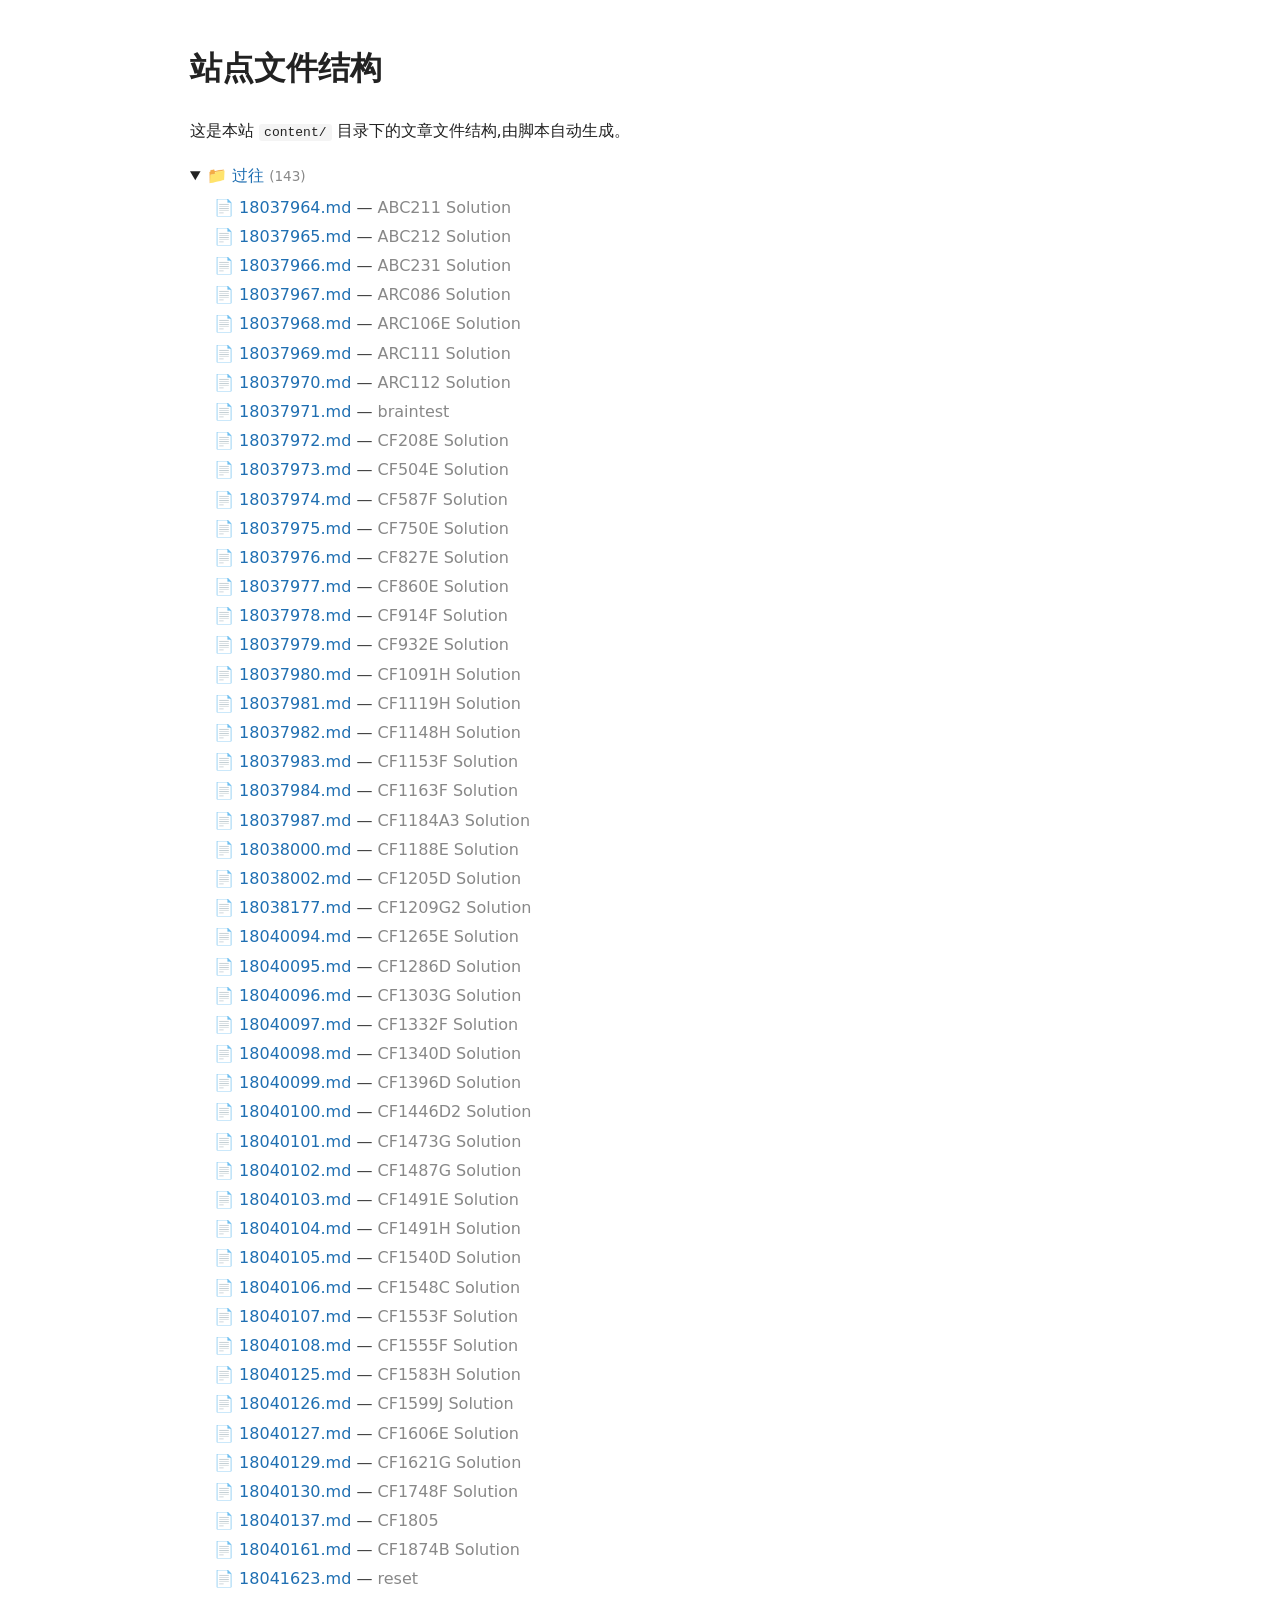
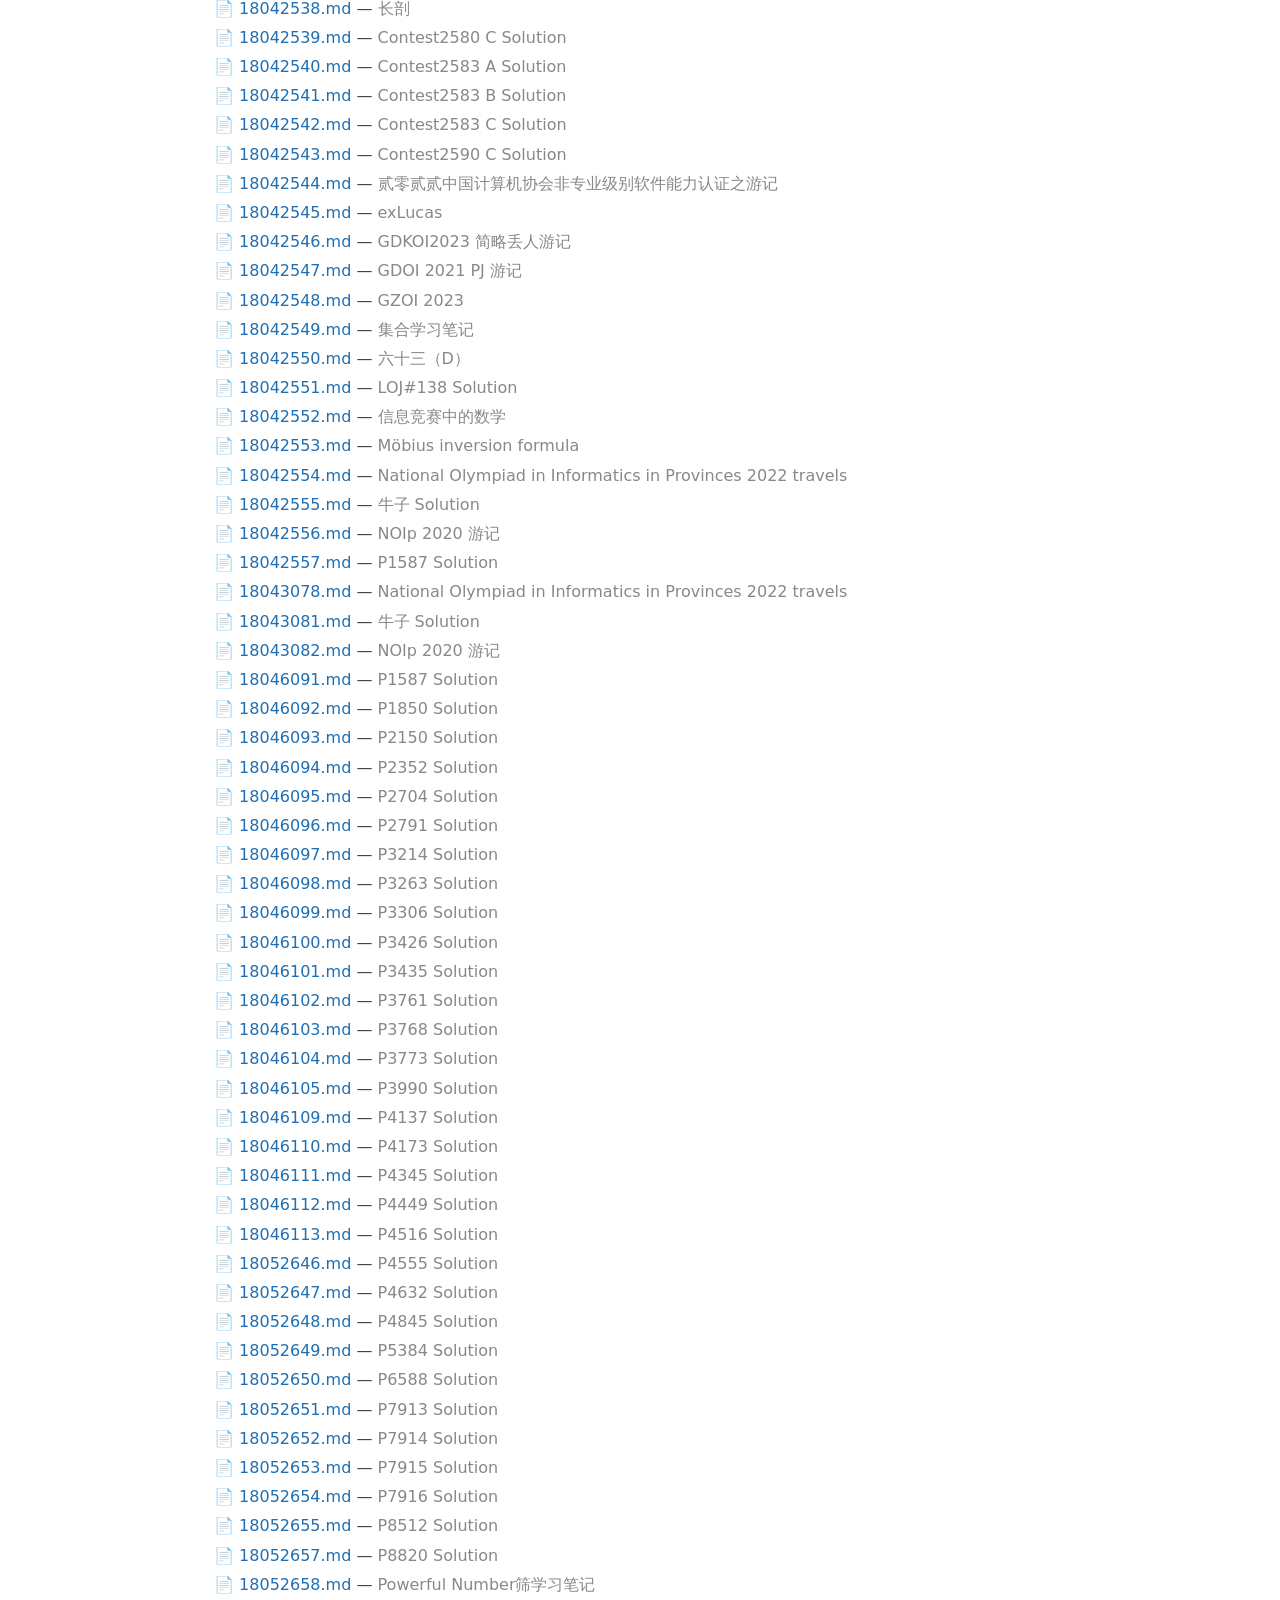
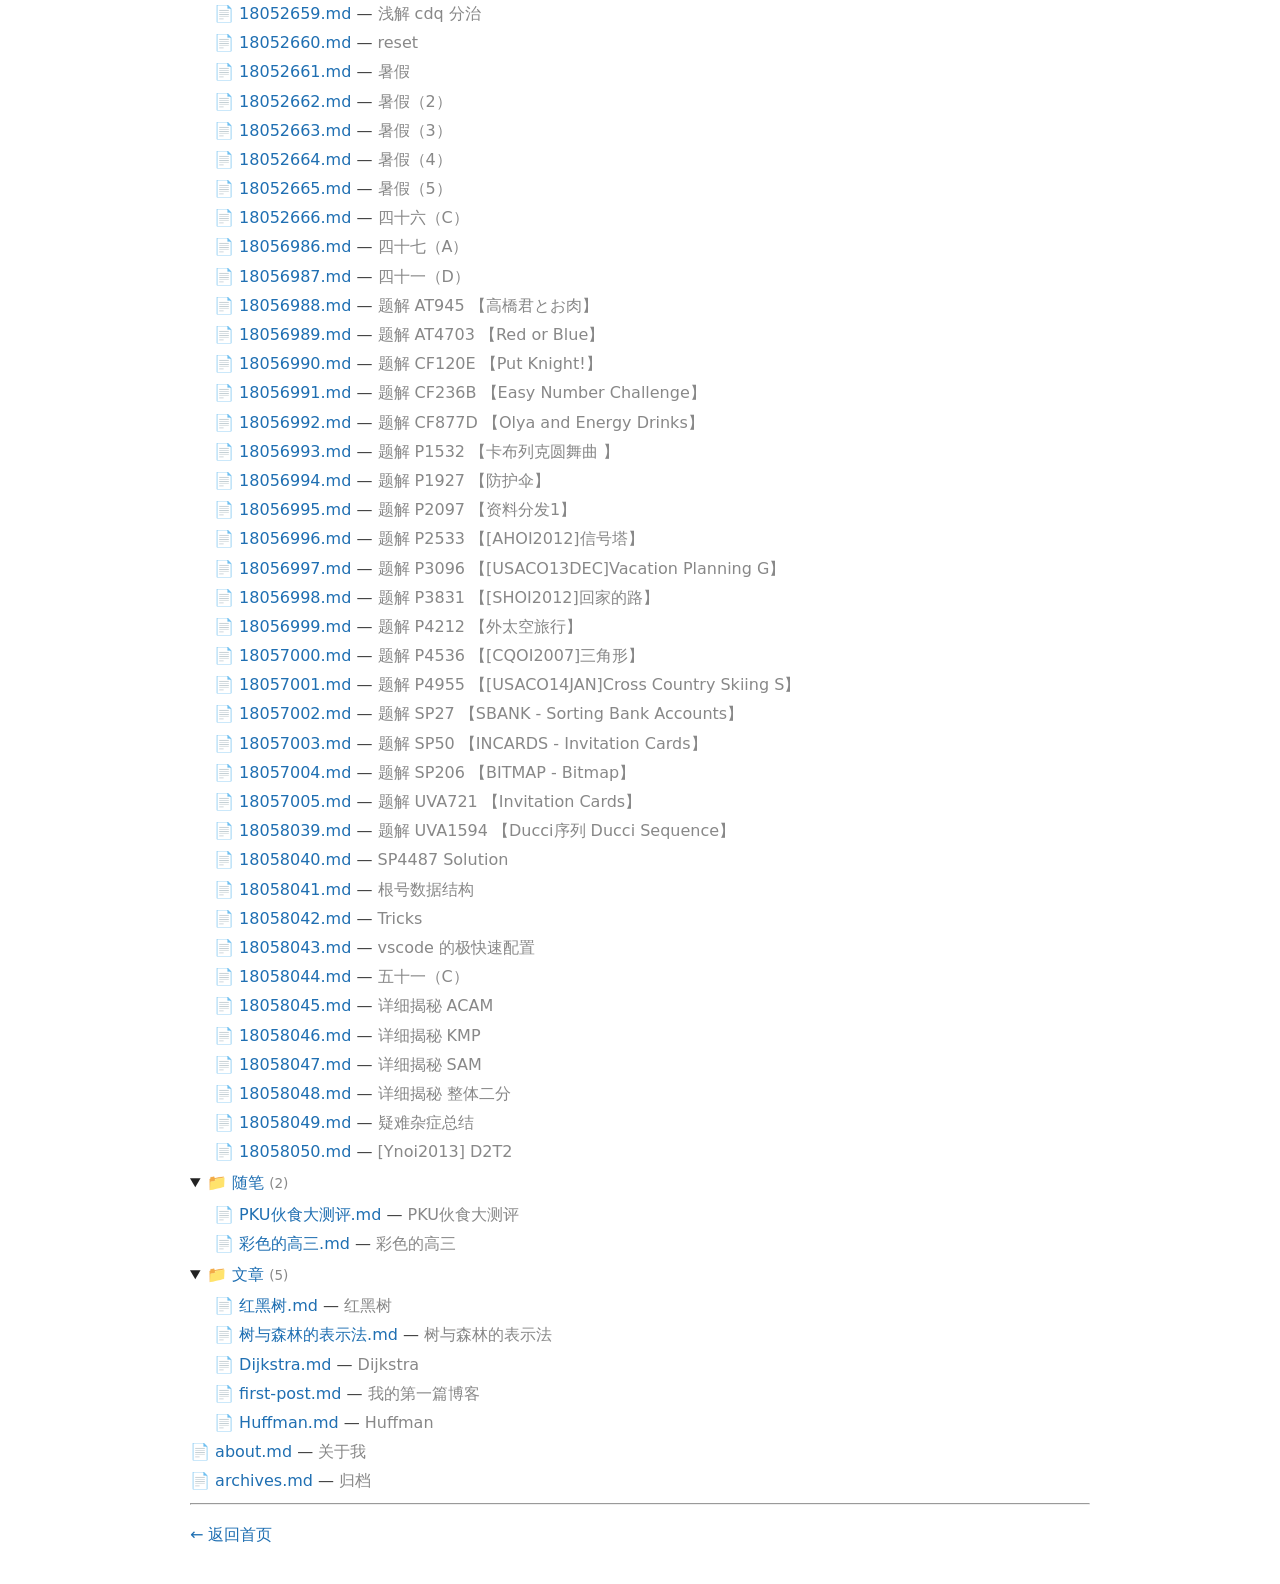
==== commit 70ac7c8e: "publish: 2026-10-22 23:55" ====
--- a/static/tree/index.html
+++ b/static/tree/index.html
@@ -311,10 +311,7 @@
 <div class="tree-item" style="margin-left:0px">
 <details open><summary>📁 <a href="/%E9%9A%8F%E7%AC%94/">随笔</a> <span class="tree-count">(2)</span></summary>
 <div class="tree-item" style="margin-left:24px">
-<details open><summary>📁 <a href="/%E9%9A%8F%E7%AC%94/pku%E4%BC%99%E9%A3%9F%E5%A4%A7%E6%B5%8B%E8%AF%84/">PKU伙食大测评</a> <span class="tree-count">(1)</span></summary>
-<div class="tree-item" style="margin-left:48px">
-<span class="tree-file">📄 <a href="/%E9%9A%8F%E7%AC%94/pku%E4%BC%99%E9%A3%9F%E5%A4%A7%E6%B5%8B%E8%AF%84/pku%E4%BC%99%E9%A3%9F%E5%A4%A7%E6%B5%8B%E8%AF%84/">PKU伙食大测评.md</a> — <span class="tree-title">PKU伙食大测评</span></span></div>
-</details></div>
+<span class="tree-file">📄 <a href="/%E9%9A%8F%E7%AC%94/pku%E4%BC%99%E9%A3%9F%E5%A4%A7%E6%B5%8B%E8%AF%84/">PKU伙食大测评.md</a> — <span class="tree-title">PKU伙食大测评</span></span></div>
 <div class="tree-item" style="margin-left:24px">
 <span class="tree-file">📄 <a href="/%E9%9A%8F%E7%AC%94/%E5%BD%A9%E8%89%B2%E7%9A%84%E9%AB%98%E4%B8%89/">彩色的高三.md</a> — <span class="tree-title">彩色的高三</span></span></div>
 </details></div>
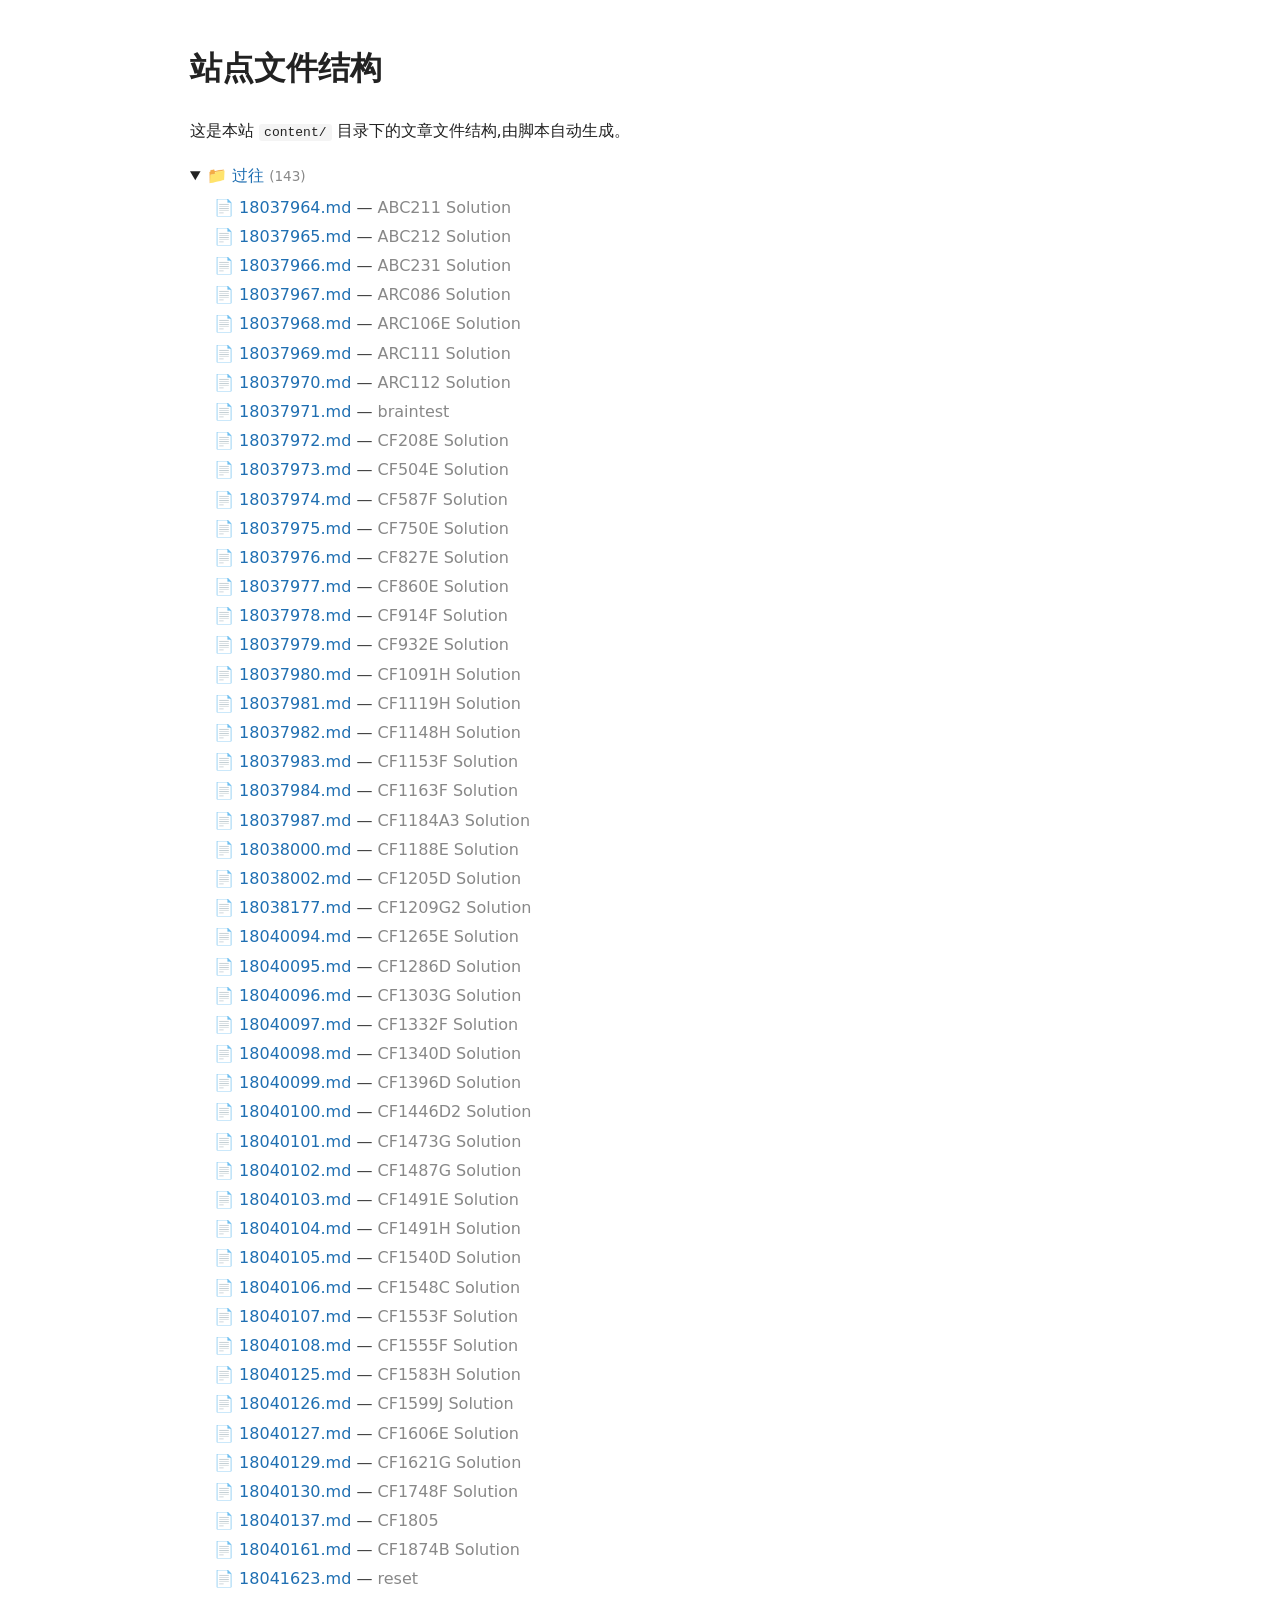
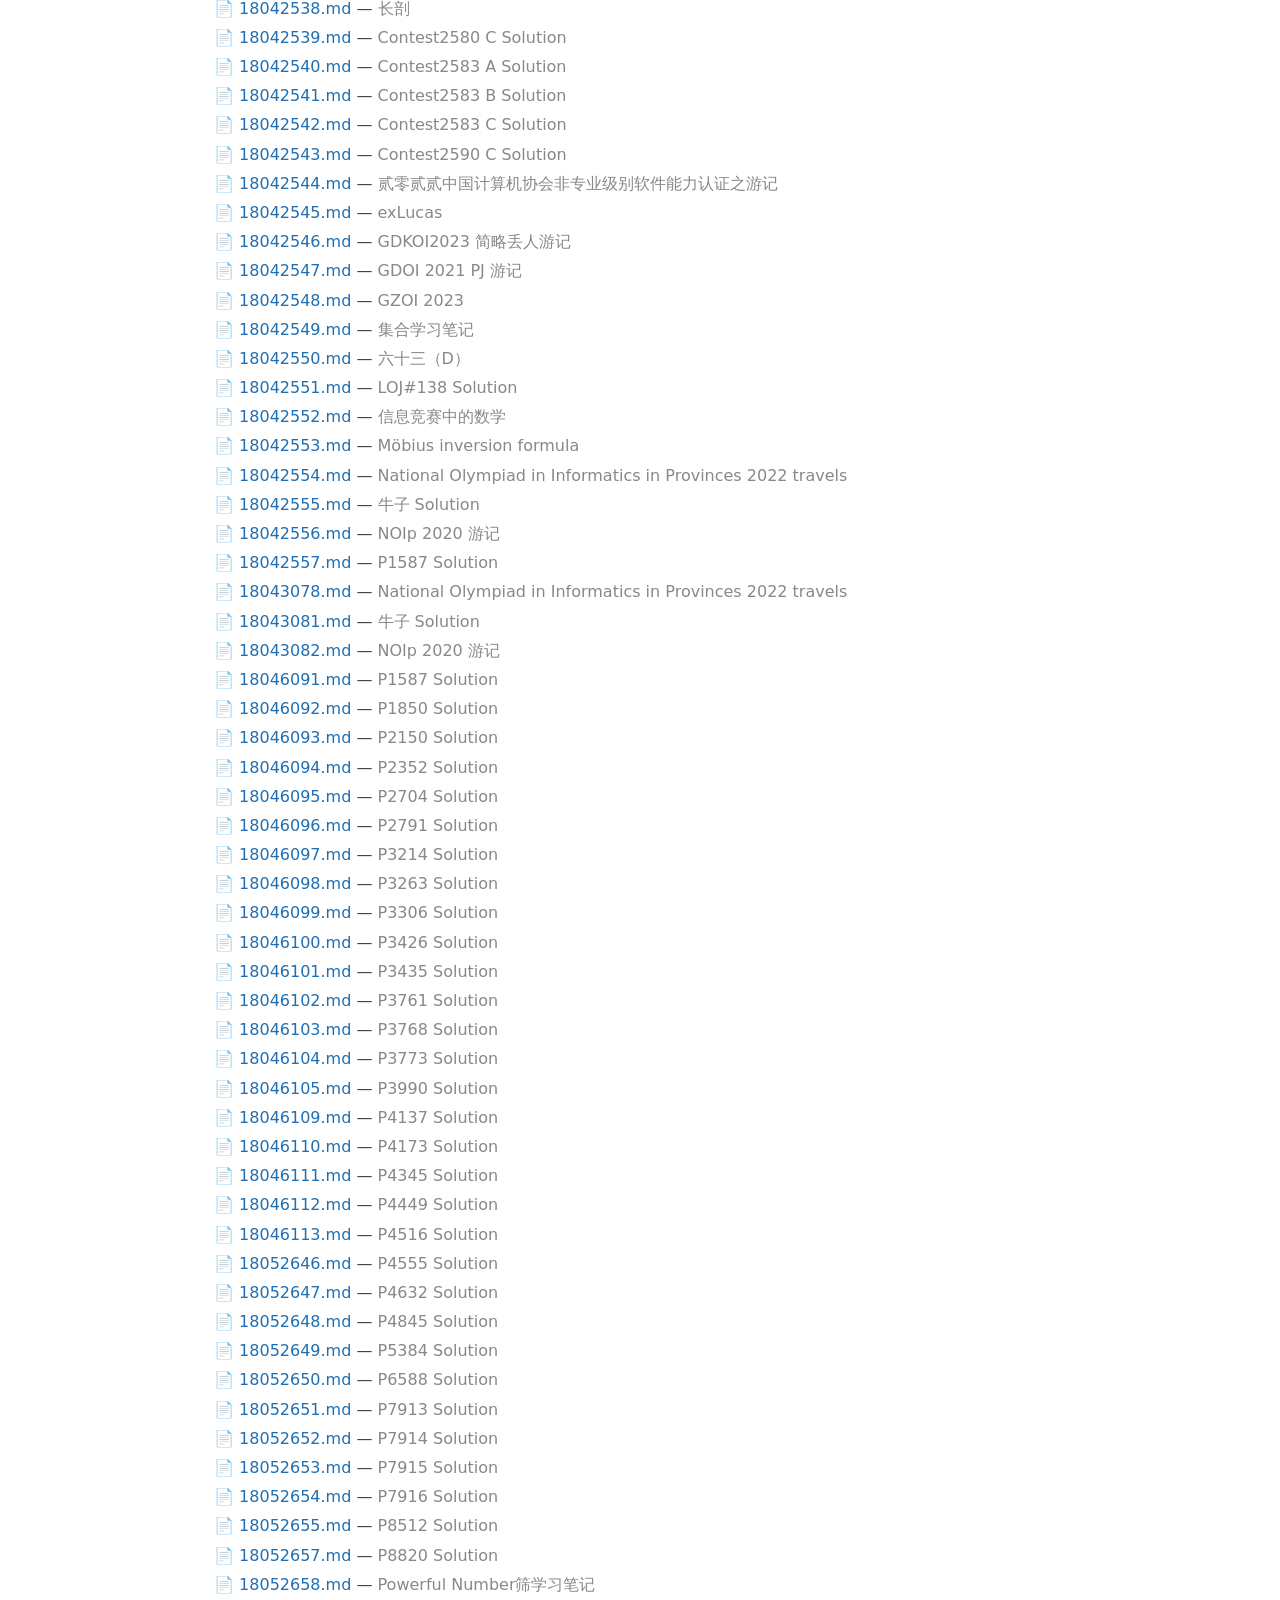
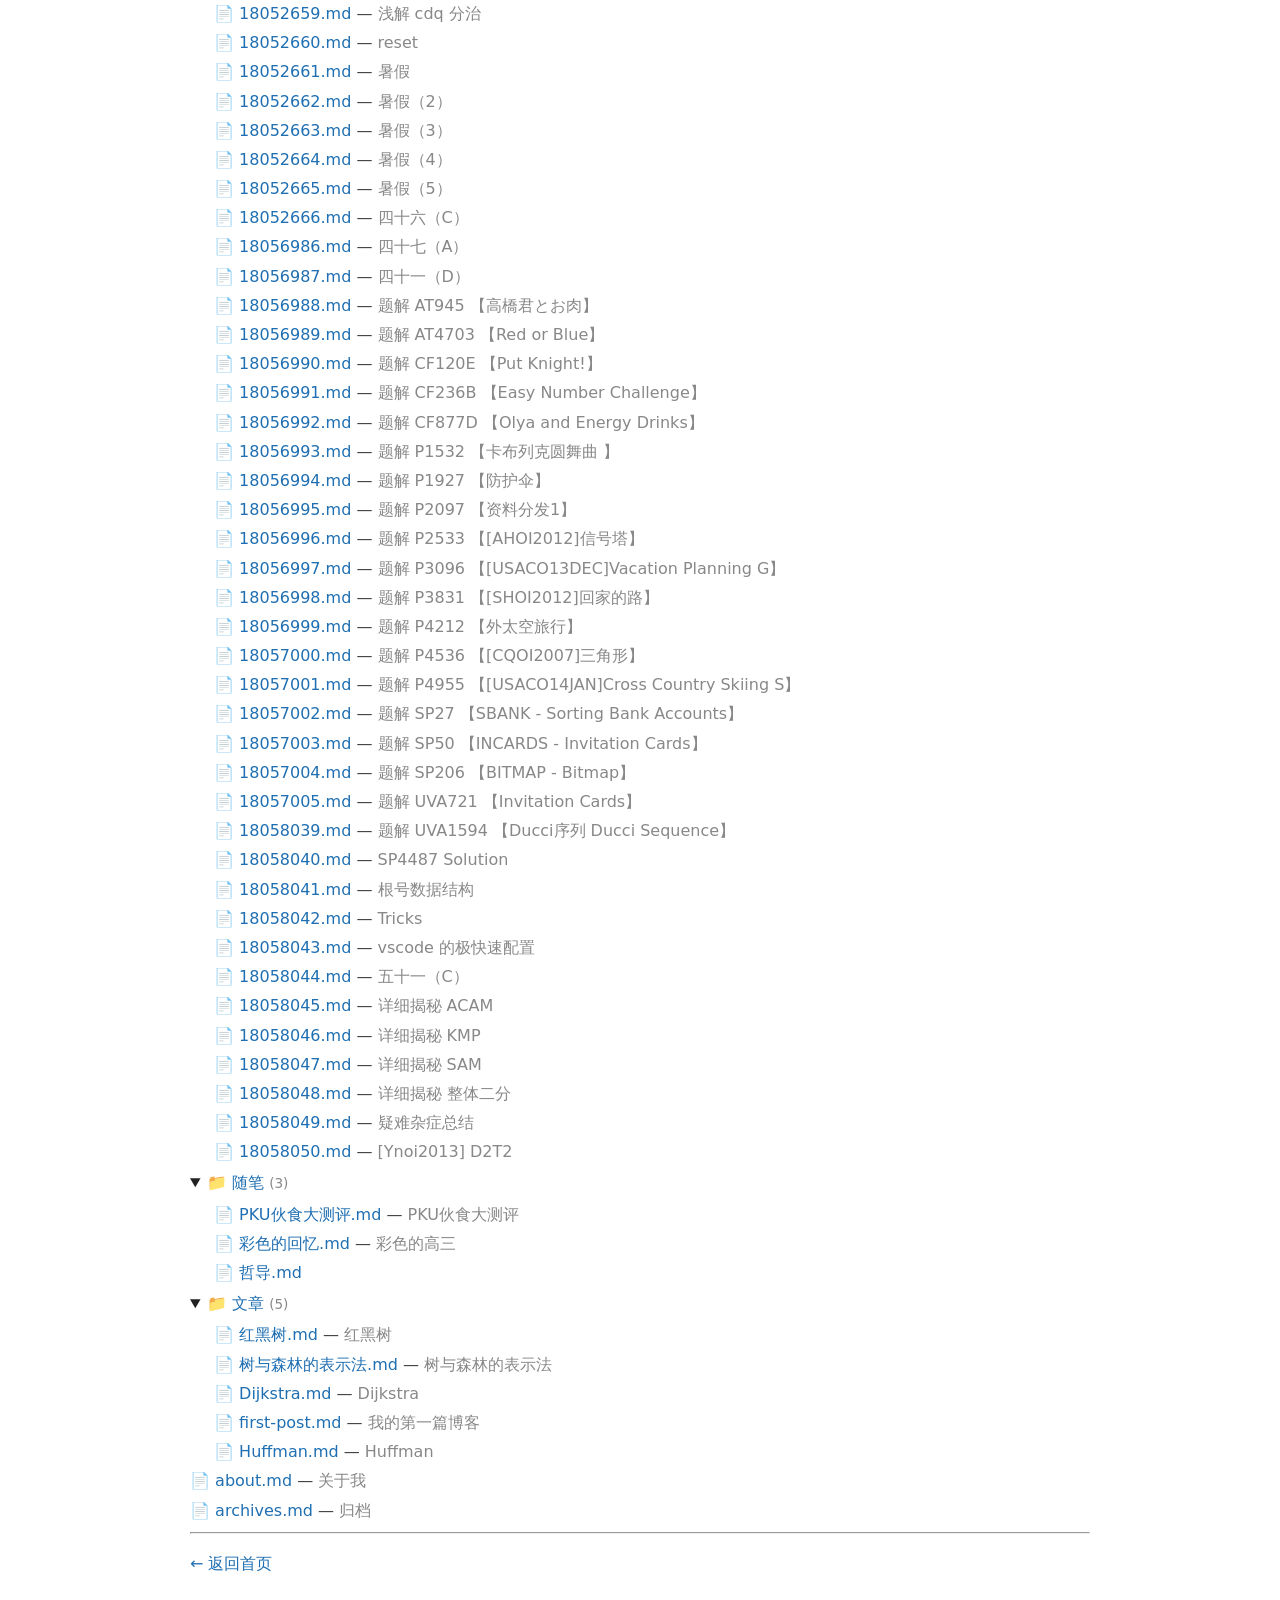
==== commit e83836a0: "publish: 2026-11-08 21:33" ====
--- a/static/tree/index.html
+++ b/static/tree/index.html
@@ -309,11 +309,13 @@
 <span class="tree-file">📄 <a href="/%E8%BF%87%E5%BE%80/18058050/">18058050.md</a> — <span class="tree-title">[Ynoi2013] D2T2</span></span></div>
 </details></div>
 <div class="tree-item" style="margin-left:0px">
-<details open><summary>📁 <a href="/%E9%9A%8F%E7%AC%94/">随笔</a> <span class="tree-count">(2)</span></summary>
+<details open><summary>📁 <a href="/%E9%9A%8F%E7%AC%94/">随笔</a> <span class="tree-count">(3)</span></summary>
 <div class="tree-item" style="margin-left:24px">
 <span class="tree-file">📄 <a href="/%E9%9A%8F%E7%AC%94/pku%E4%BC%99%E9%A3%9F%E5%A4%A7%E6%B5%8B%E8%AF%84/">PKU伙食大测评.md</a> — <span class="tree-title">PKU伙食大测评</span></span></div>
 <div class="tree-item" style="margin-left:24px">
-<span class="tree-file">📄 <a href="/%E9%9A%8F%E7%AC%94/%E5%BD%A9%E8%89%B2%E7%9A%84%E9%AB%98%E4%B8%89/">彩色的高三.md</a> — <span class="tree-title">彩色的高三</span></span></div>
+<span class="tree-file">📄 <a href="/%E9%9A%8F%E7%AC%94/%E5%BD%A9%E8%89%B2%E7%9A%84%E5%9B%9E%E5%BF%86/">彩色的回忆.md</a> — <span class="tree-title">彩色的高三</span></span></div>
+<div class="tree-item" style="margin-left:24px">
+<span class="tree-file">📄 <a href="/%E9%9A%8F%E7%AC%94/%E5%93%B2%E5%AF%BC/">哲导.md</a></span></div>
 </details></div>
 <div class="tree-item" style="margin-left:0px">
 <details open><summary>📁 <a href="/%E6%96%87%E7%AB%A0/">文章</a> <span class="tree-count">(5)</span></summary>
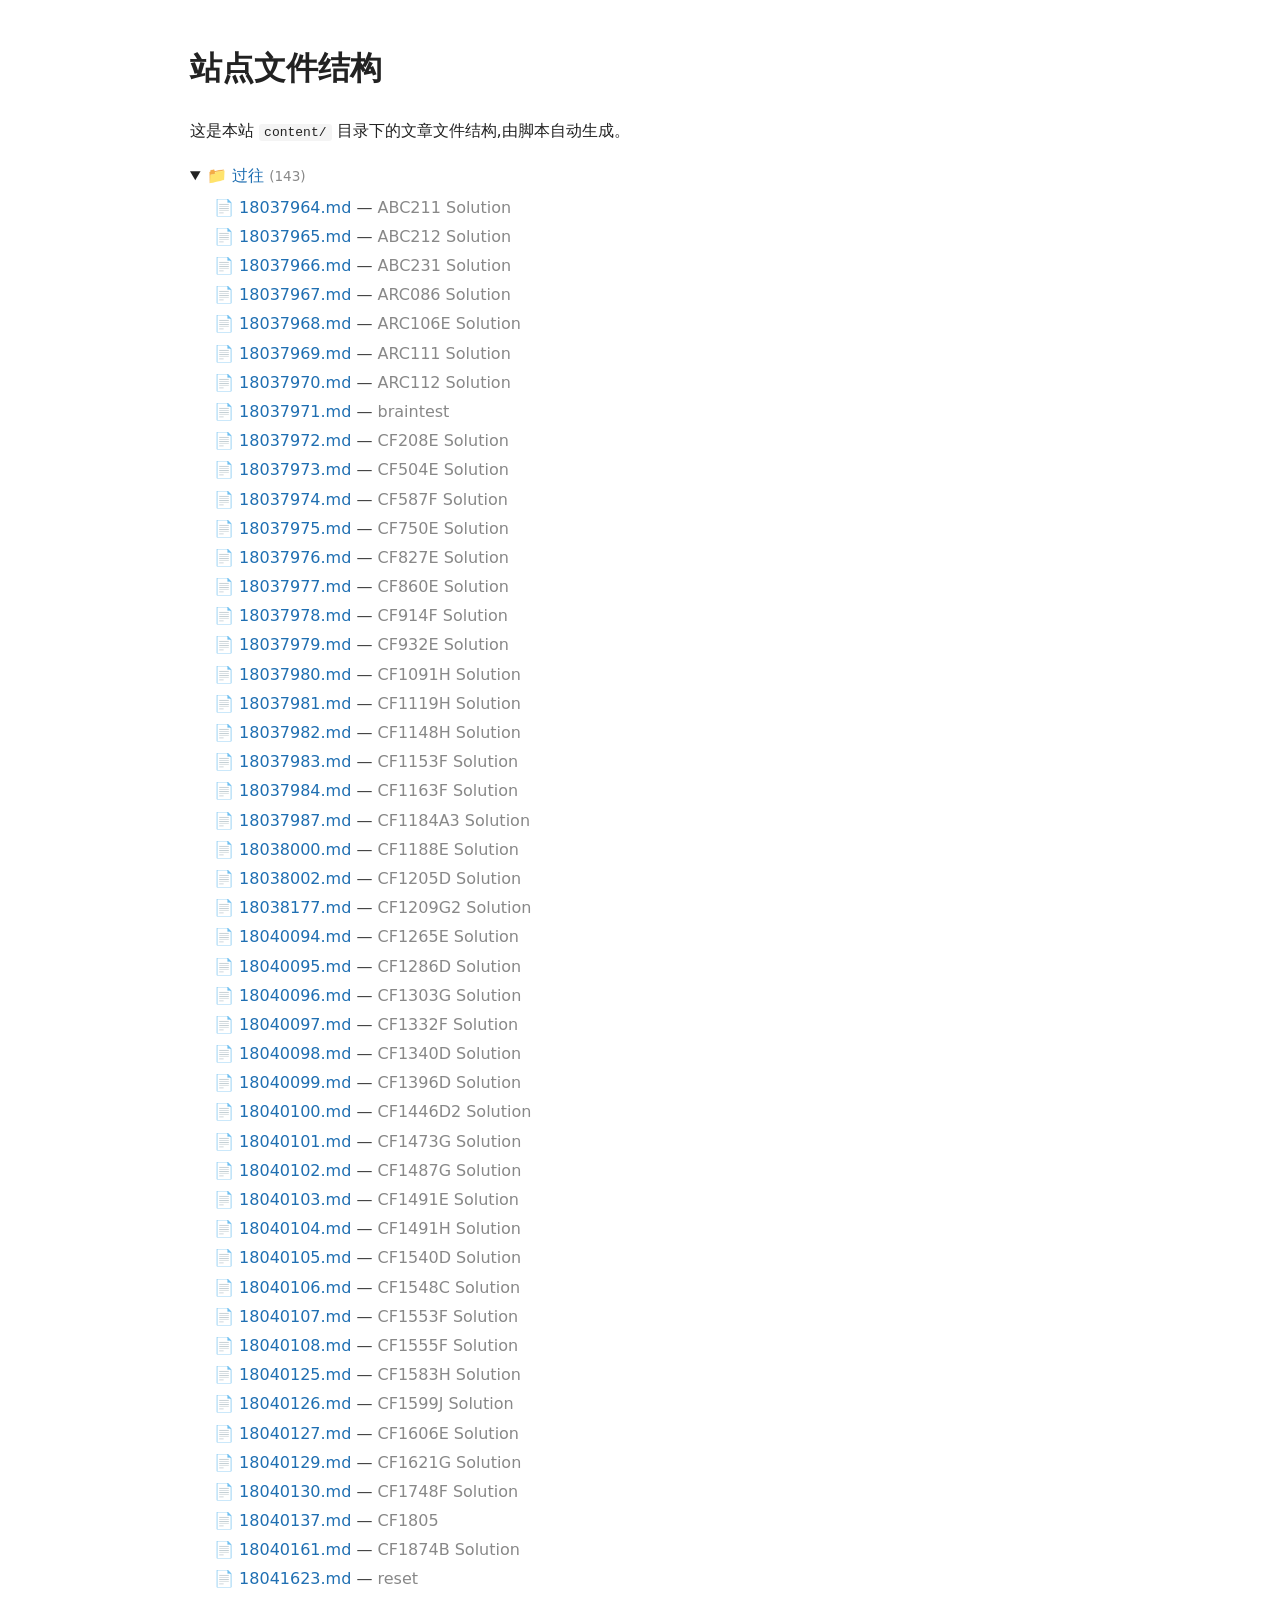
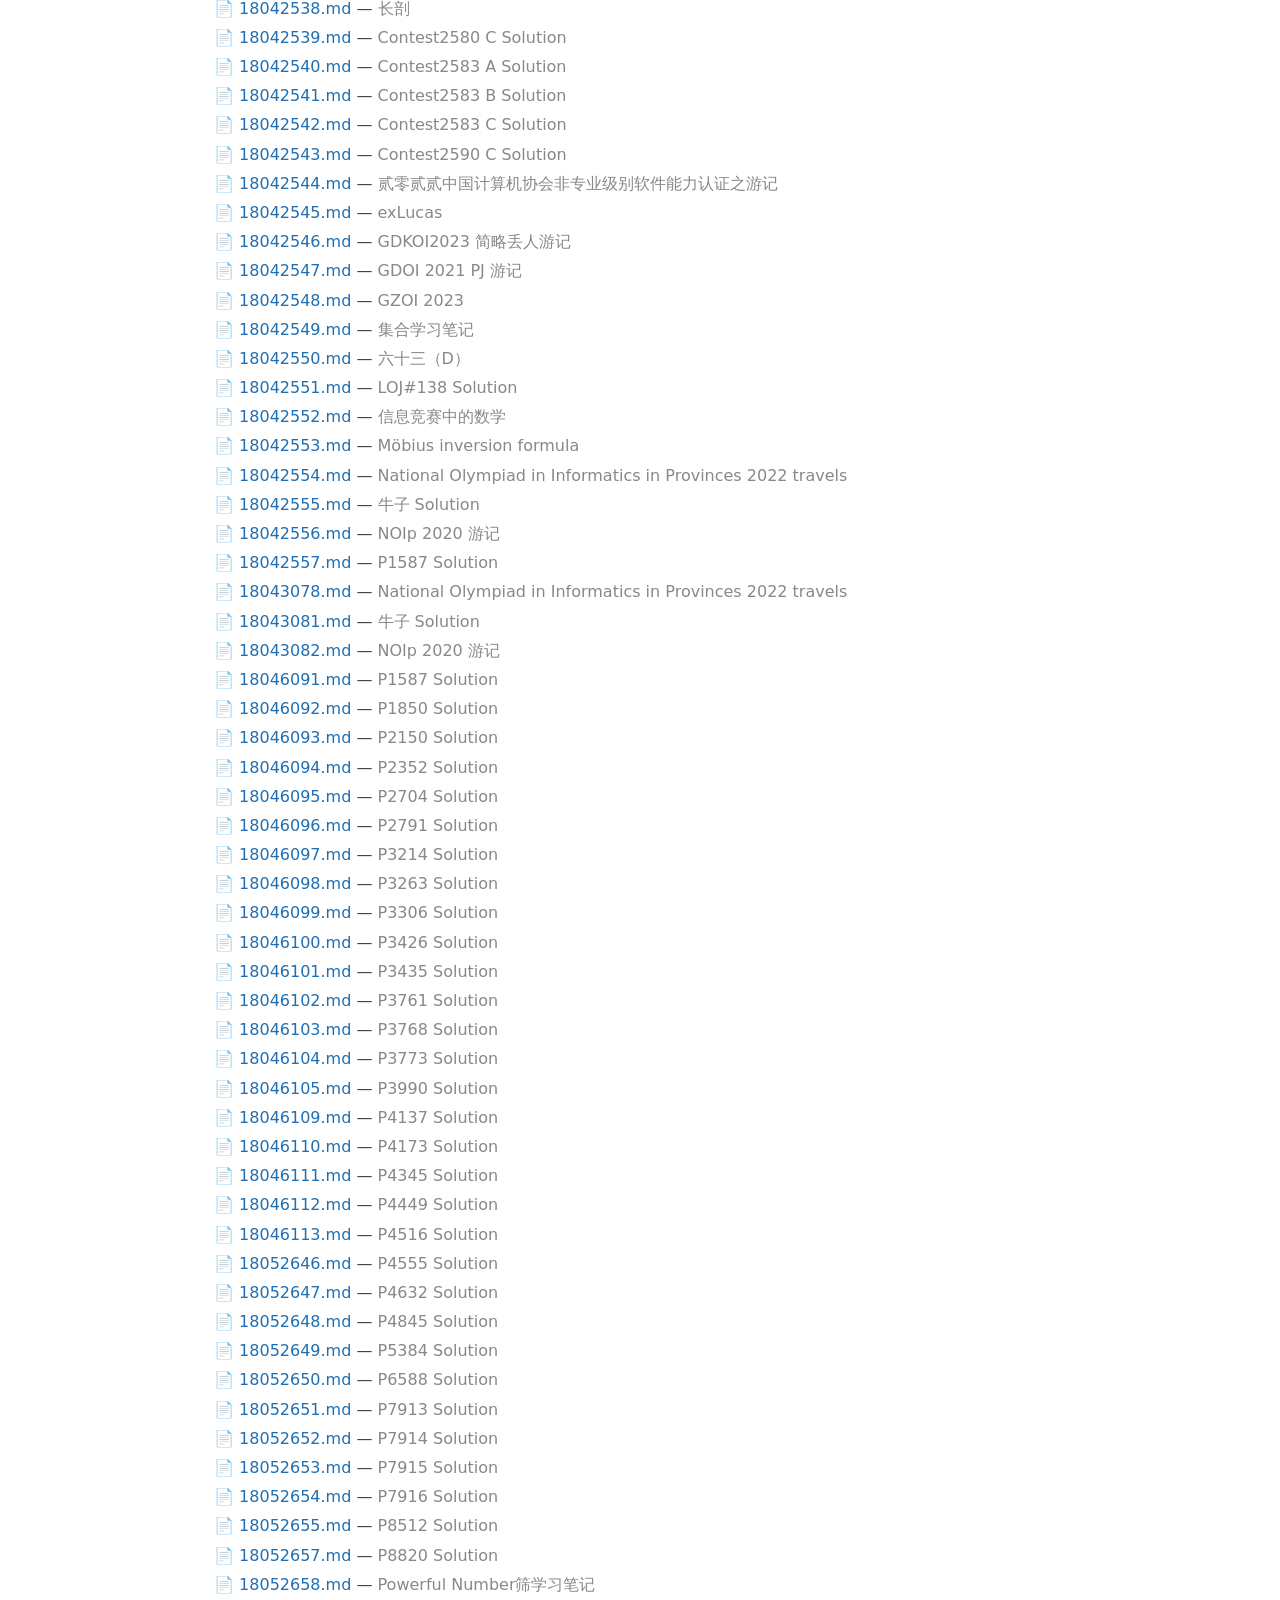
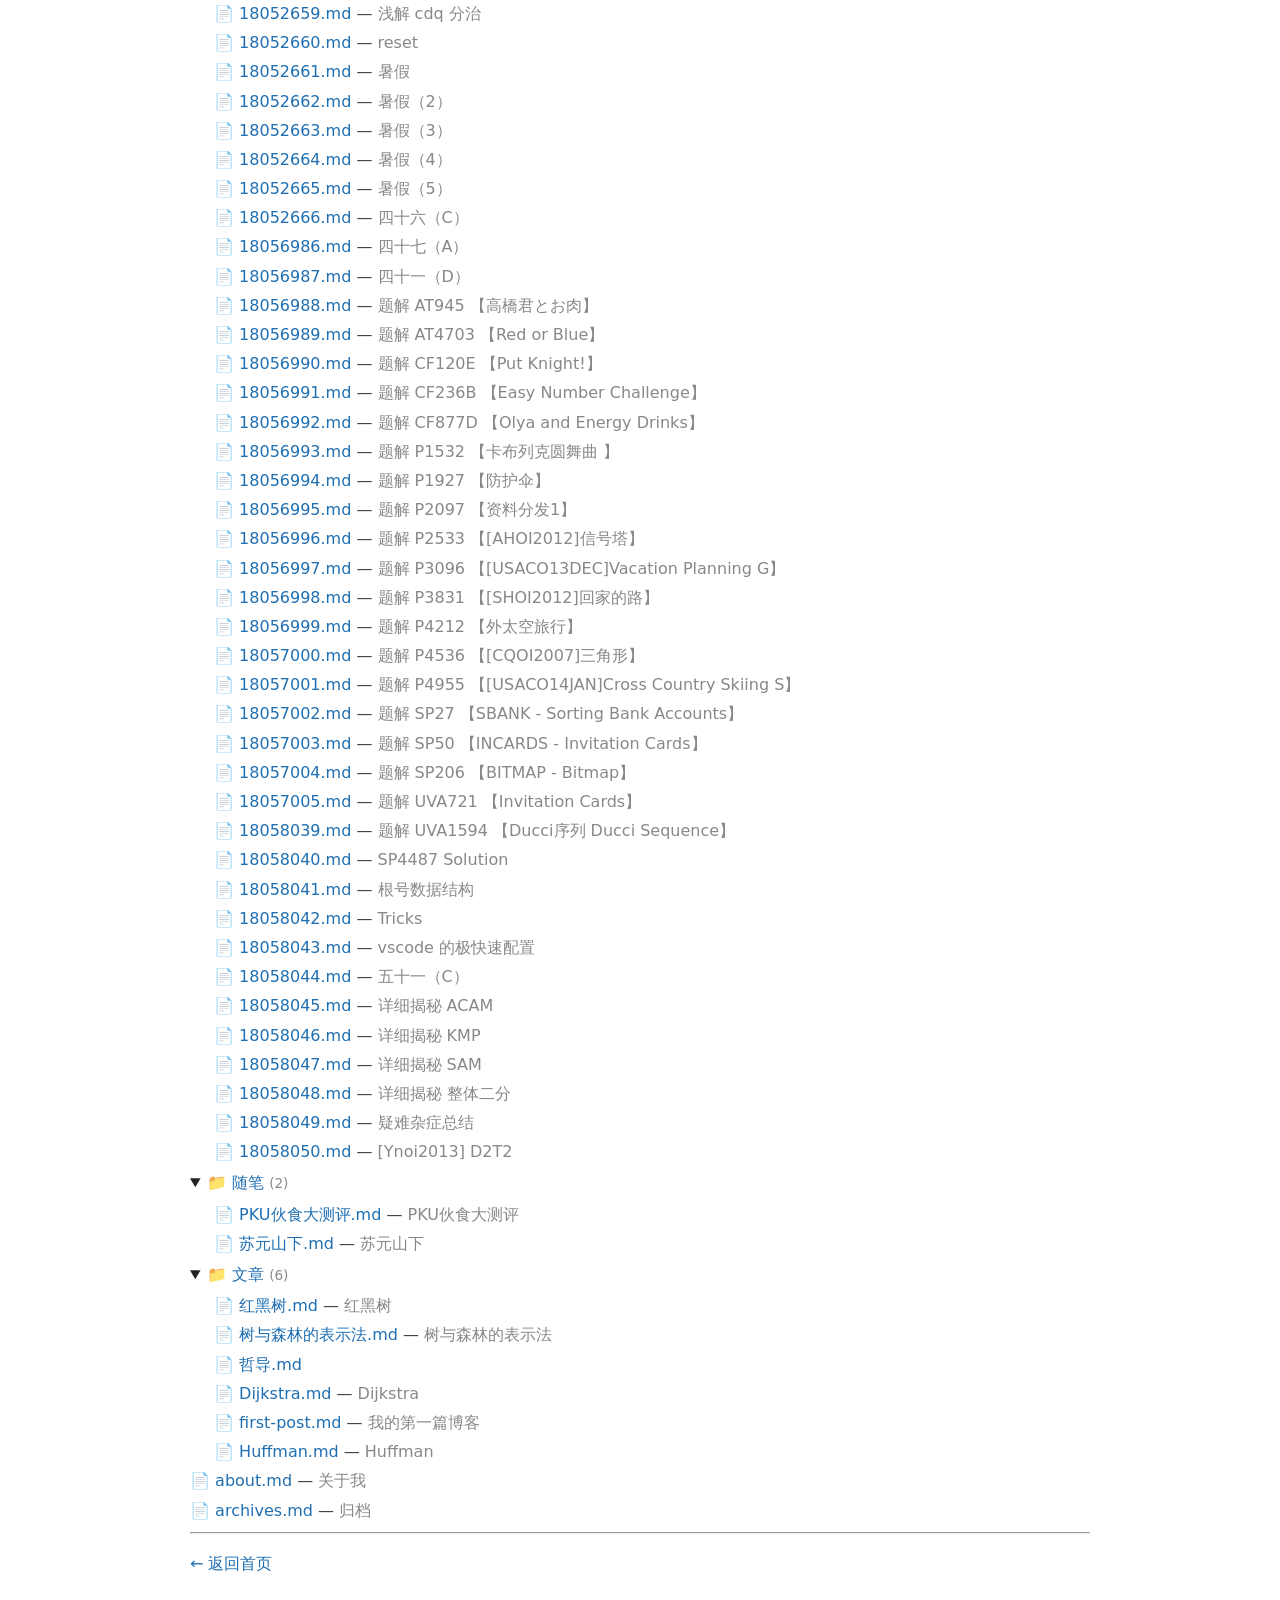
==== commit ad4ecd15: "publish: 2026-11-10 20:02" ====
--- a/static/tree/index.html
+++ b/static/tree/index.html
@@ -309,20 +309,20 @@
 <span class="tree-file">📄 <a href="/%E8%BF%87%E5%BE%80/18058050/">18058050.md</a> — <span class="tree-title">[Ynoi2013] D2T2</span></span></div>
 </details></div>
 <div class="tree-item" style="margin-left:0px">
-<details open><summary>📁 <a href="/%E9%9A%8F%E7%AC%94/">随笔</a> <span class="tree-count">(3)</span></summary>
+<details open><summary>📁 <a href="/%E9%9A%8F%E7%AC%94/">随笔</a> <span class="tree-count">(2)</span></summary>
 <div class="tree-item" style="margin-left:24px">
 <span class="tree-file">📄 <a href="/%E9%9A%8F%E7%AC%94/pku%E4%BC%99%E9%A3%9F%E5%A4%A7%E6%B5%8B%E8%AF%84/">PKU伙食大测评.md</a> — <span class="tree-title">PKU伙食大测评</span></span></div>
 <div class="tree-item" style="margin-left:24px">
-<span class="tree-file">📄 <a href="/%E9%9A%8F%E7%AC%94/%E5%BD%A9%E8%89%B2%E7%9A%84%E5%9B%9E%E5%BF%86/">彩色的回忆.md</a> — <span class="tree-title">彩色的高三</span></span></div>
-<div class="tree-item" style="margin-left:24px">
-<span class="tree-file">📄 <a href="/%E9%9A%8F%E7%AC%94/%E5%93%B2%E5%AF%BC/">哲导.md</a></span></div>
+<span class="tree-file">📄 <a href="/%E9%9A%8F%E7%AC%94/%E8%8B%8F%E5%85%83%E5%B1%B1%E4%B8%8B/">苏元山下.md</a> — <span class="tree-title">苏元山下</span></span></div>
 </details></div>
 <div class="tree-item" style="margin-left:0px">
-<details open><summary>📁 <a href="/%E6%96%87%E7%AB%A0/">文章</a> <span class="tree-count">(5)</span></summary>
+<details open><summary>📁 <a href="/%E6%96%87%E7%AB%A0/">文章</a> <span class="tree-count">(6)</span></summary>
 <div class="tree-item" style="margin-left:24px">
 <span class="tree-file">📄 <a href="/%E6%96%87%E7%AB%A0/%E7%BA%A2%E9%BB%91%E6%A0%91/">红黑树.md</a> — <span class="tree-title">红黑树</span></span></div>
 <div class="tree-item" style="margin-left:24px">
 <span class="tree-file">📄 <a href="/%E6%96%87%E7%AB%A0/%E6%A0%91%E4%B8%8E%E6%A3%AE%E6%9E%97%E7%9A%84%E8%A1%A8%E7%A4%BA%E6%B3%95/">树与森林的表示法.md</a> — <span class="tree-title">树与森林的表示法</span></span></div>
+<div class="tree-item" style="margin-left:24px">
+<span class="tree-file">📄 <a href="/%E6%96%87%E7%AB%A0/%E5%93%B2%E5%AF%BC/">哲导.md</a></span></div>
 <div class="tree-item" style="margin-left:24px">
 <span class="tree-file">📄 <a href="/%E6%96%87%E7%AB%A0/dijkstra/">Dijkstra.md</a> — <span class="tree-title">Dijkstra</span></span></div>
 <div class="tree-item" style="margin-left:24px">
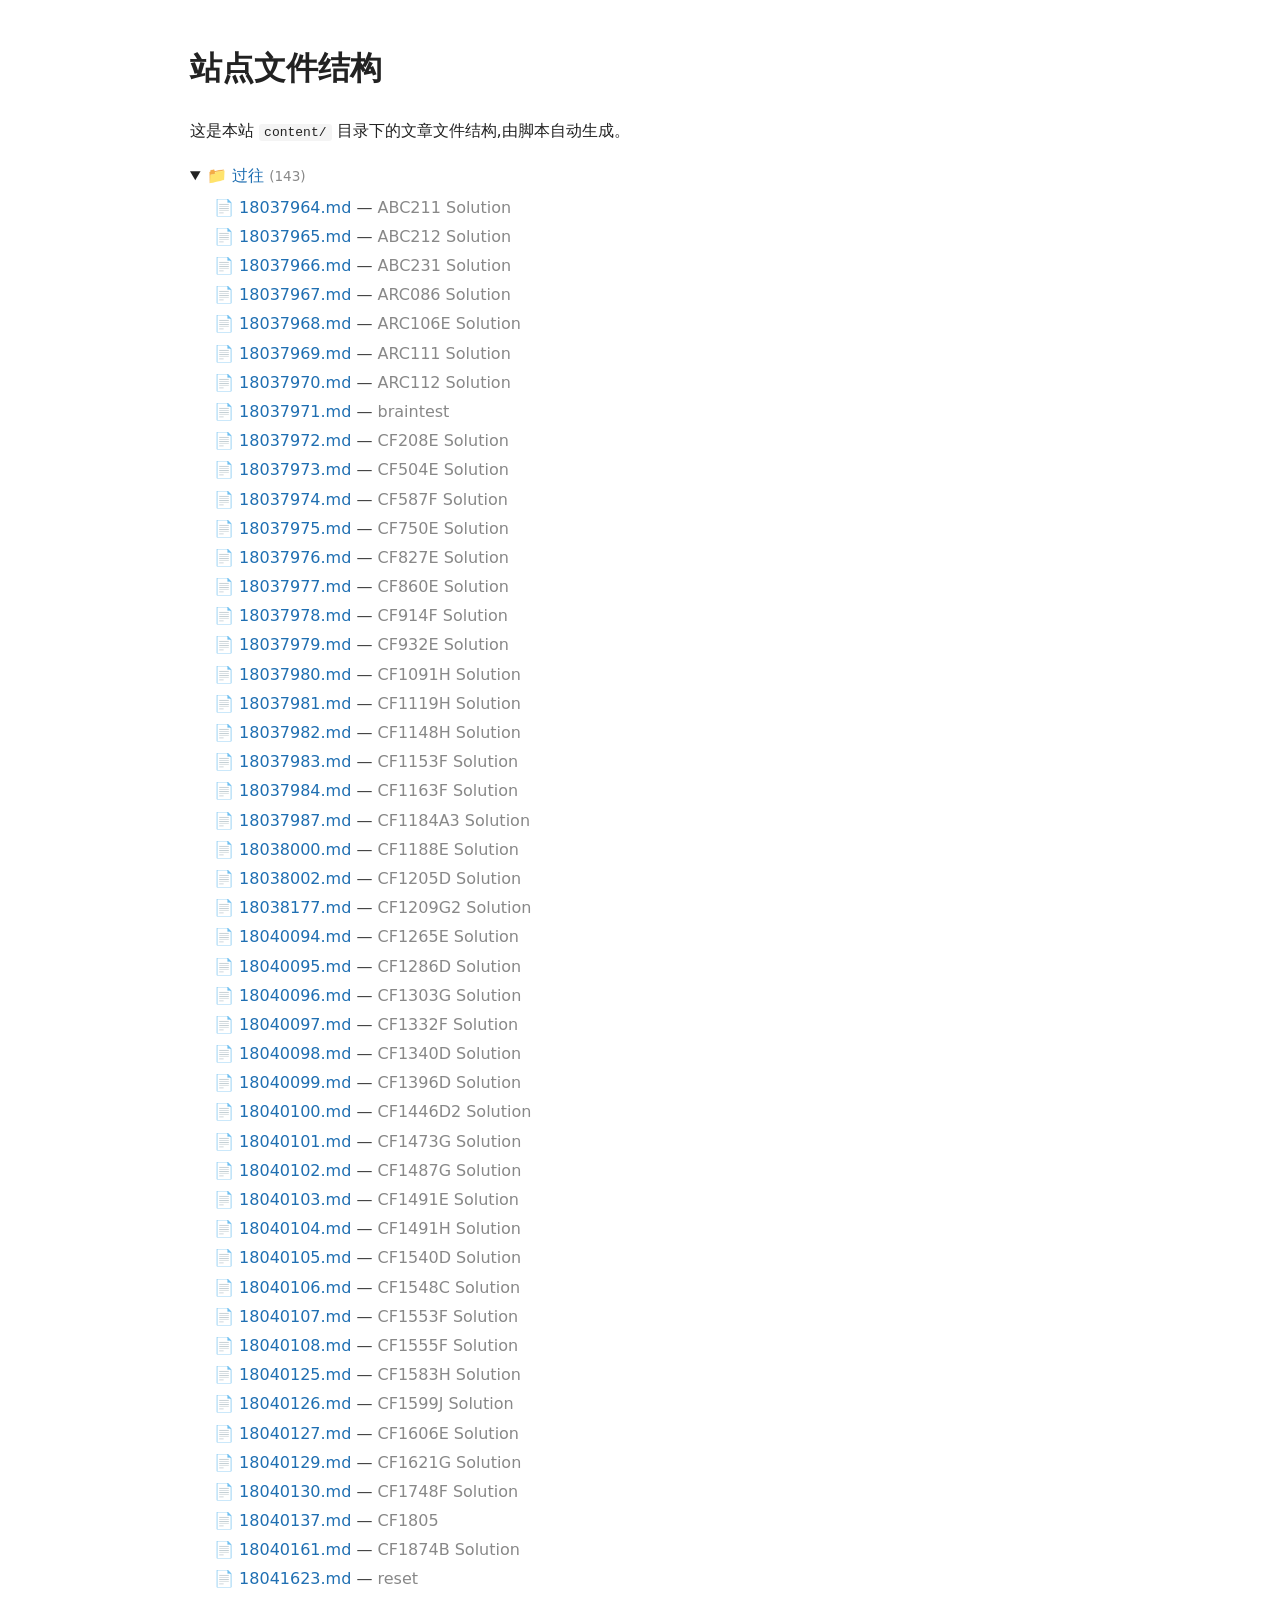
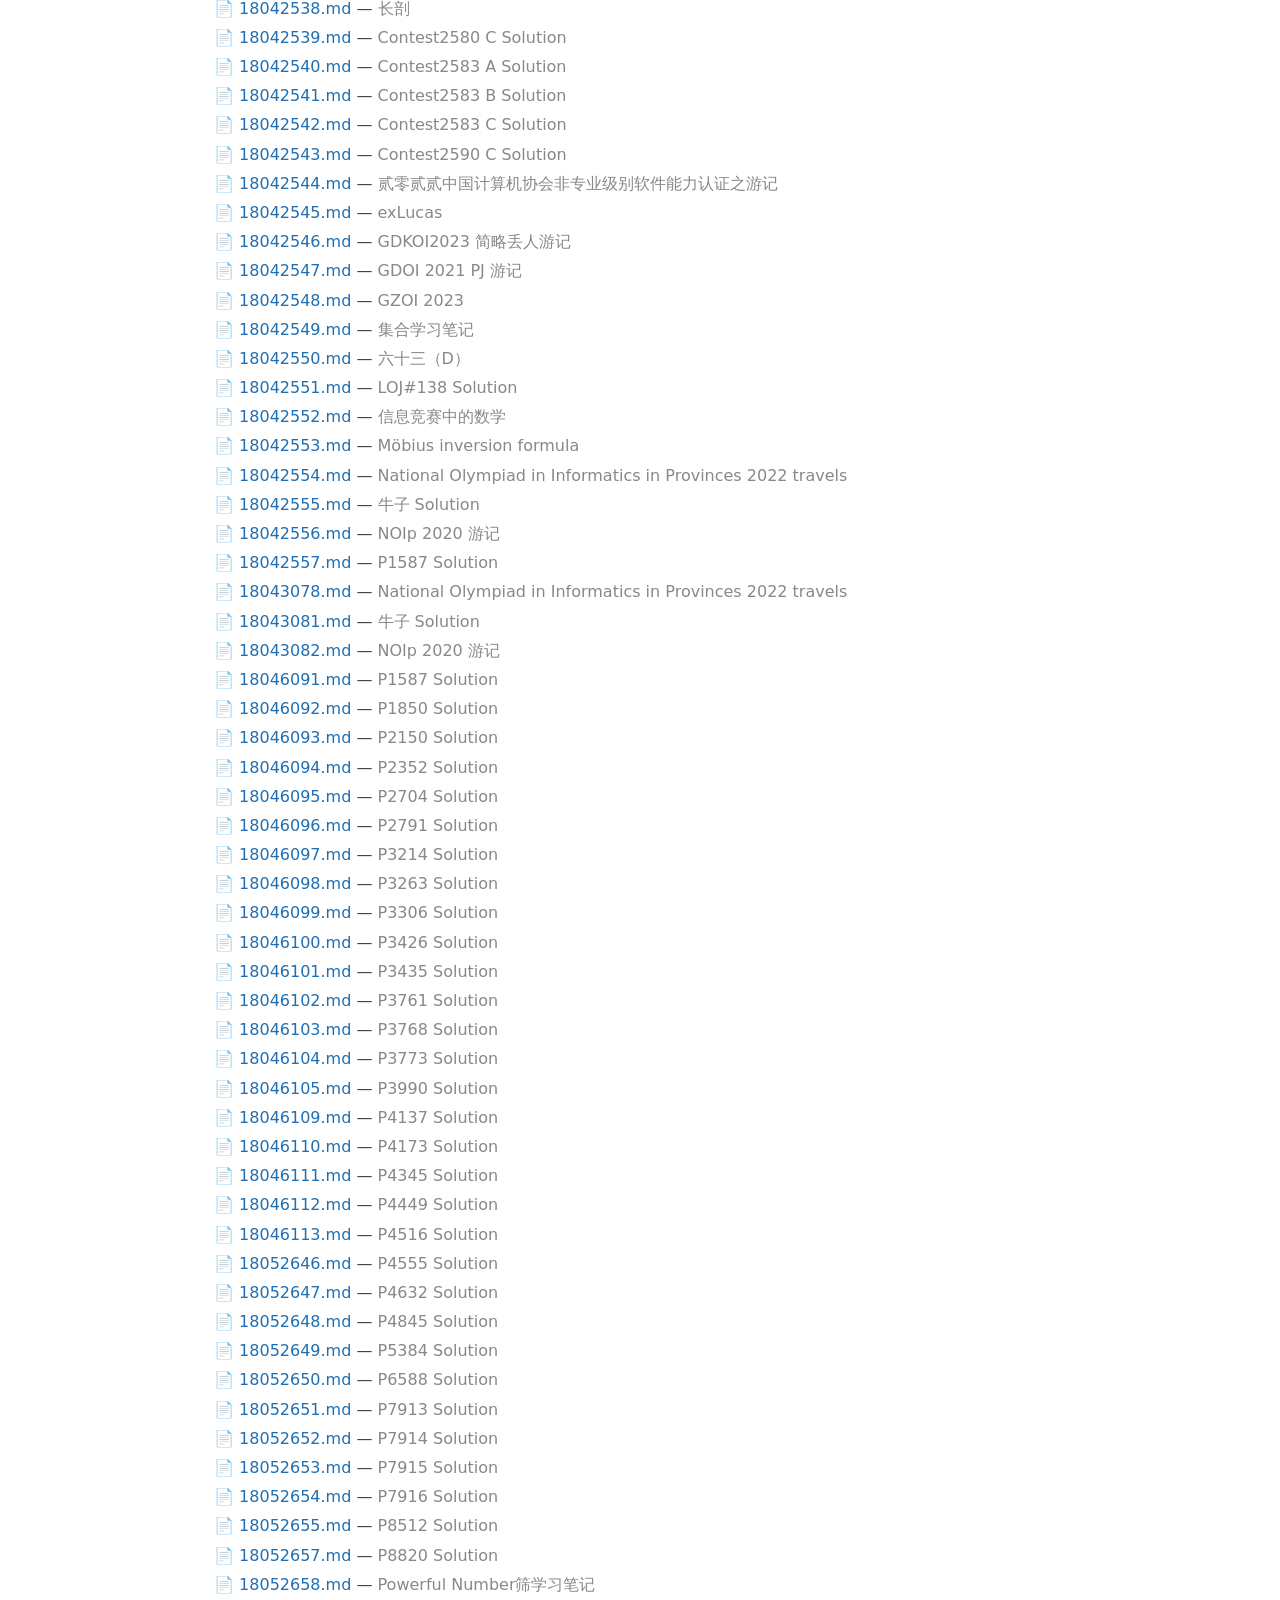
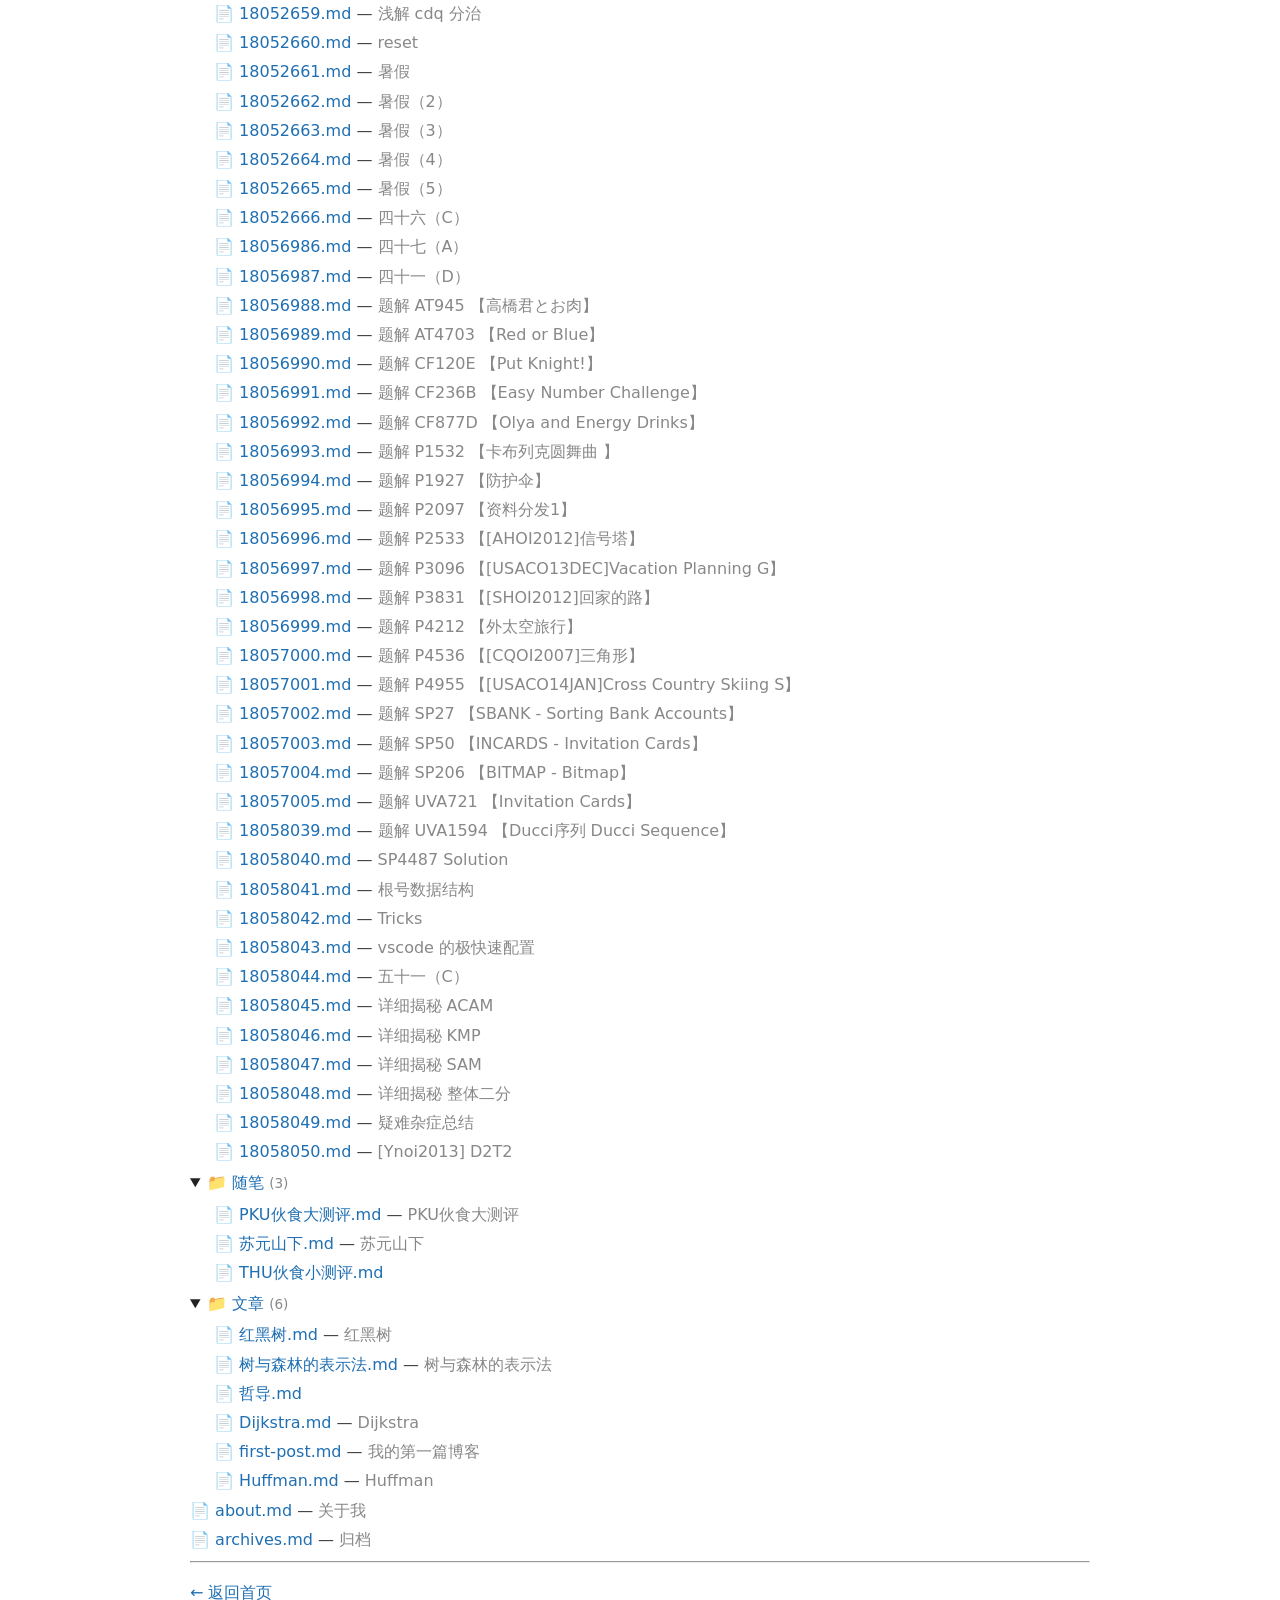
==== commit edc280dc: "publish: 2026-11-14 23:31" ====
--- a/static/tree/index.html
+++ b/static/tree/index.html
@@ -309,11 +309,13 @@
 <span class="tree-file">📄 <a href="/%E8%BF%87%E5%BE%80/18058050/">18058050.md</a> — <span class="tree-title">[Ynoi2013] D2T2</span></span></div>
 </details></div>
 <div class="tree-item" style="margin-left:0px">
-<details open><summary>📁 <a href="/%E9%9A%8F%E7%AC%94/">随笔</a> <span class="tree-count">(2)</span></summary>
+<details open><summary>📁 <a href="/%E9%9A%8F%E7%AC%94/">随笔</a> <span class="tree-count">(3)</span></summary>
 <div class="tree-item" style="margin-left:24px">
 <span class="tree-file">📄 <a href="/%E9%9A%8F%E7%AC%94/pku%E4%BC%99%E9%A3%9F%E5%A4%A7%E6%B5%8B%E8%AF%84/">PKU伙食大测评.md</a> — <span class="tree-title">PKU伙食大测评</span></span></div>
 <div class="tree-item" style="margin-left:24px">
 <span class="tree-file">📄 <a href="/%E9%9A%8F%E7%AC%94/%E8%8B%8F%E5%85%83%E5%B1%B1%E4%B8%8B/">苏元山下.md</a> — <span class="tree-title">苏元山下</span></span></div>
+<div class="tree-item" style="margin-left:24px">
+<span class="tree-file">📄 <a href="/%E9%9A%8F%E7%AC%94/thu%E4%BC%99%E9%A3%9F%E5%B0%8F%E6%B5%8B%E8%AF%84/">THU伙食小测评.md</a></span></div>
 </details></div>
 <div class="tree-item" style="margin-left:0px">
 <details open><summary>📁 <a href="/%E6%96%87%E7%AB%A0/">文章</a> <span class="tree-count">(6)</span></summary>
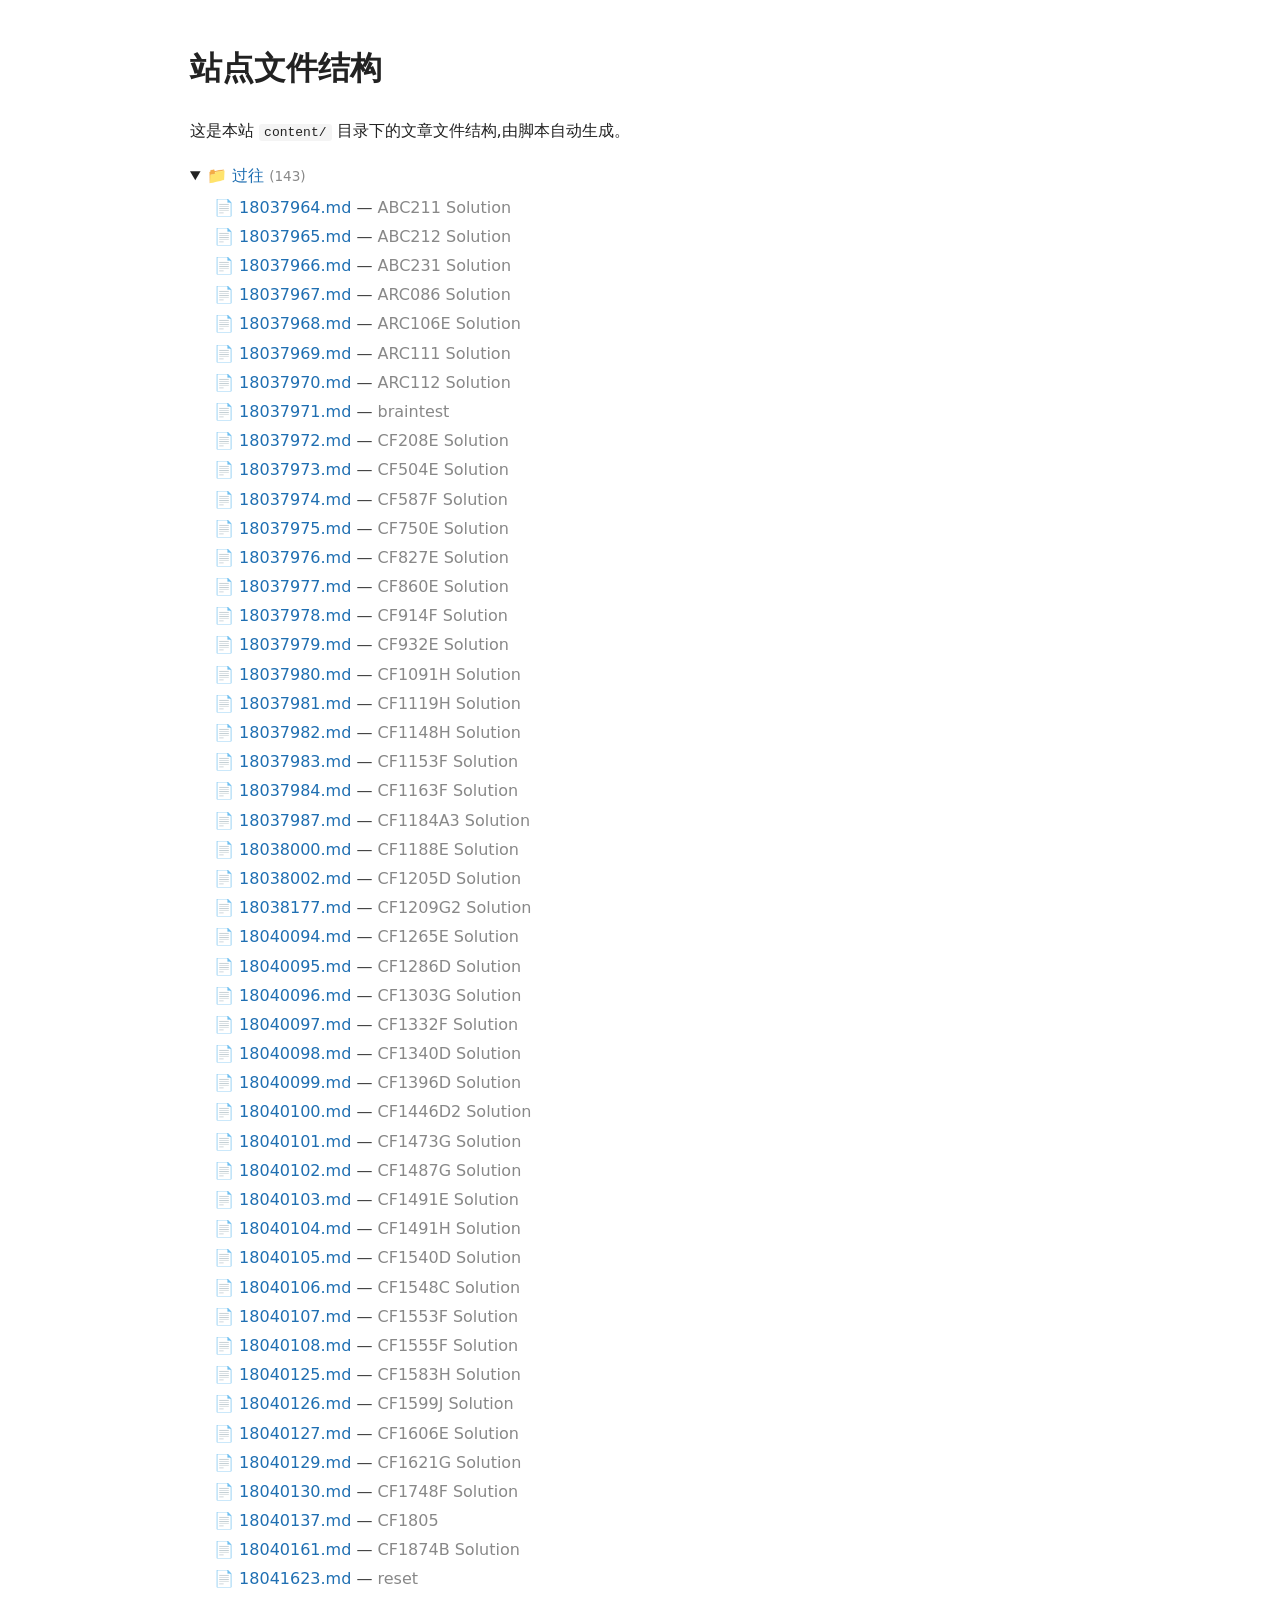
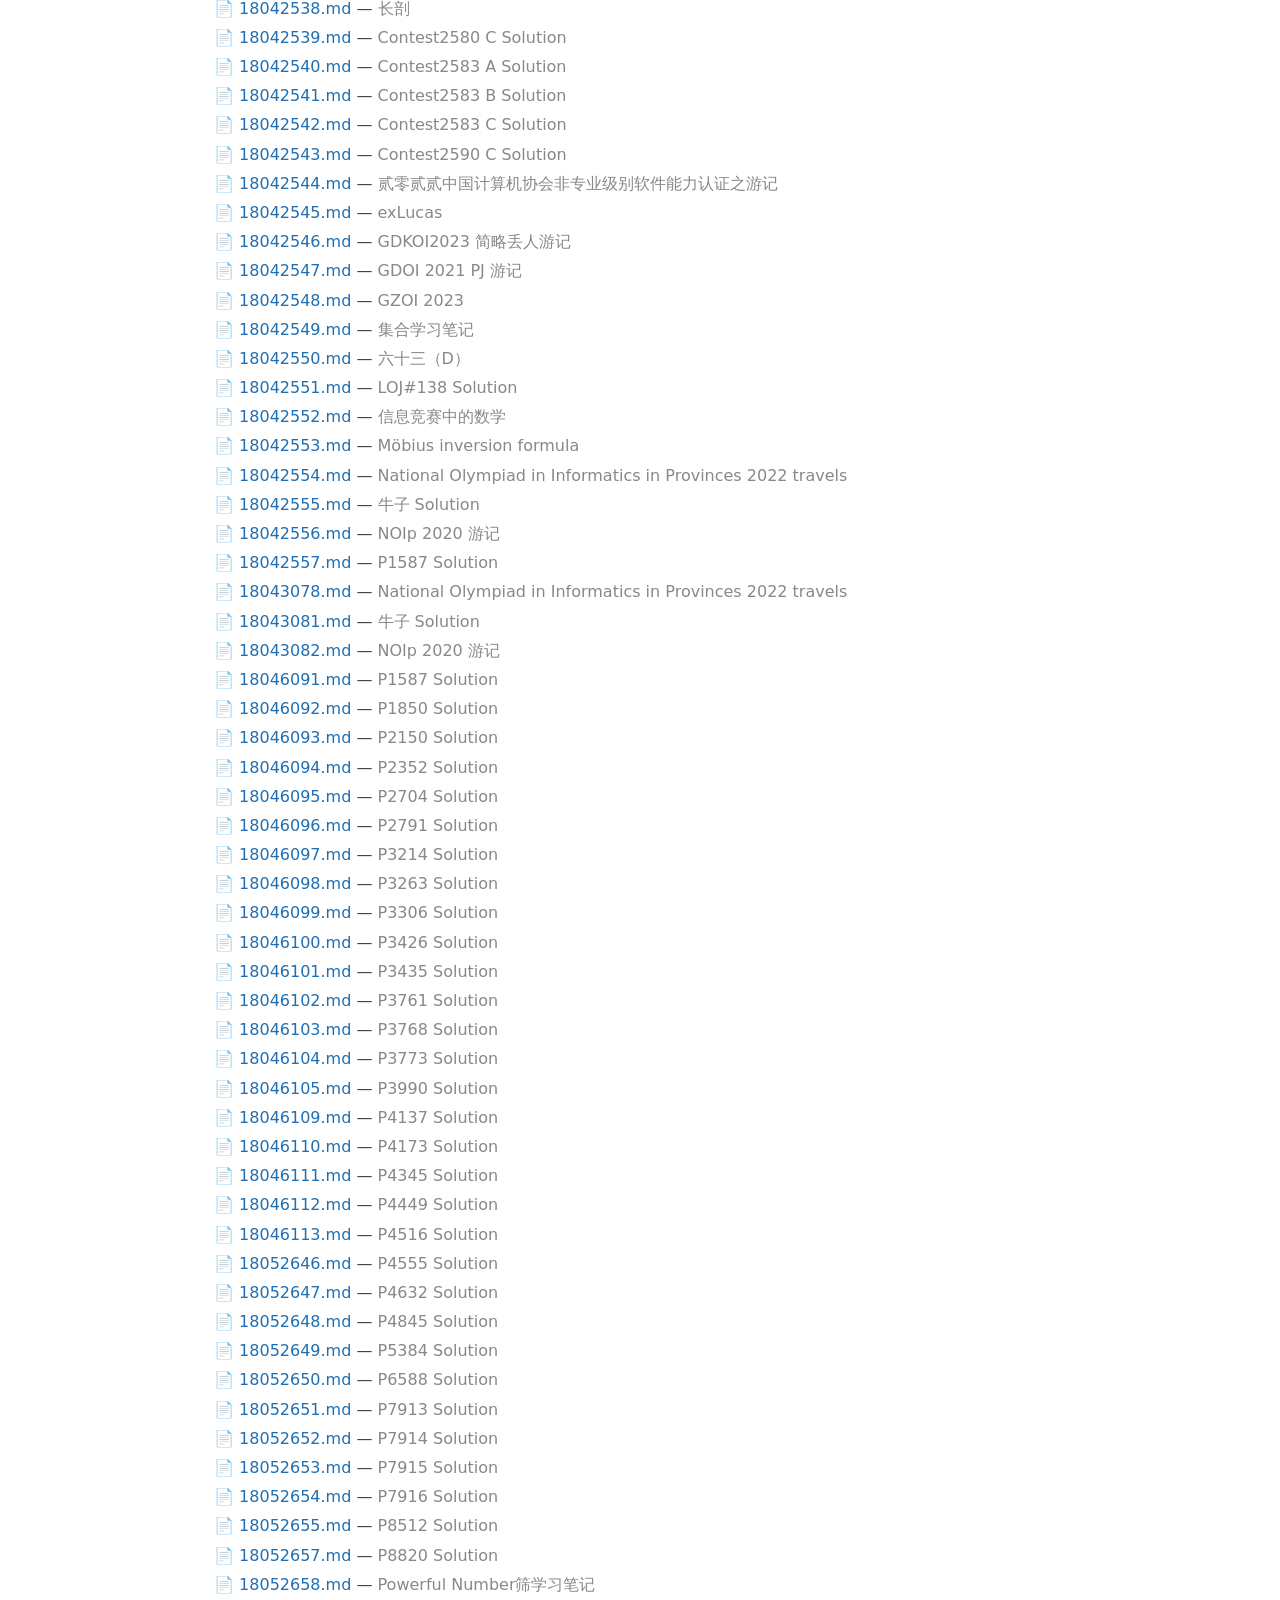
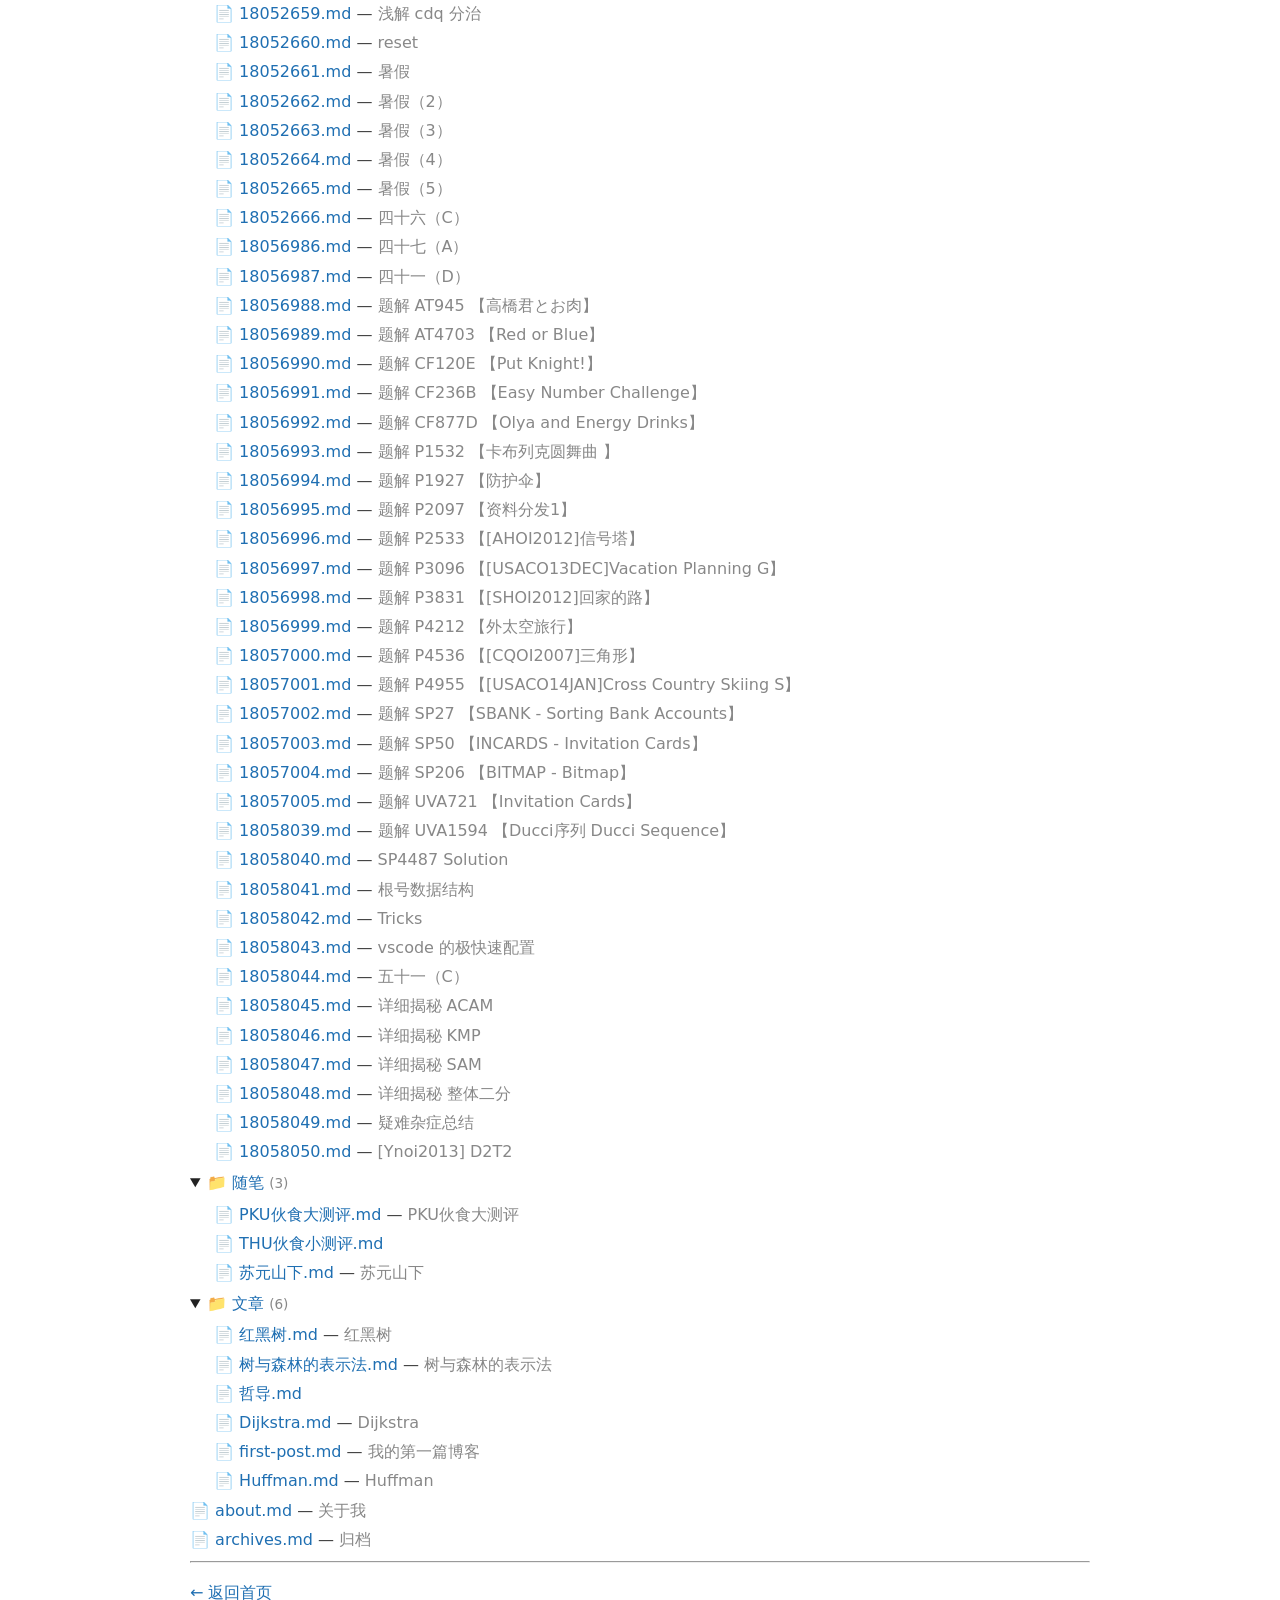
==== commit e9acbd44: "publish: 2026-11-14 23:35" ====
--- a/static/tree/index.html
+++ b/static/tree/index.html
@@ -313,9 +313,9 @@
 <div class="tree-item" style="margin-left:24px">
 <span class="tree-file">📄 <a href="/%E9%9A%8F%E7%AC%94/pku%E4%BC%99%E9%A3%9F%E5%A4%A7%E6%B5%8B%E8%AF%84/">PKU伙食大测评.md</a> — <span class="tree-title">PKU伙食大测评</span></span></div>
 <div class="tree-item" style="margin-left:24px">
+<span class="tree-file">📄 <a href="/%E9%9A%8F%E7%AC%94/thu%E4%BC%99%E9%A3%9F%E5%B0%8F%E6%B5%8B%E8%AF%84/">THU伙食小测评.md</a></span></div>
+<div class="tree-item" style="margin-left:24px">
 <span class="tree-file">📄 <a href="/%E9%9A%8F%E7%AC%94/%E8%8B%8F%E5%85%83%E5%B1%B1%E4%B8%8B/">苏元山下.md</a> — <span class="tree-title">苏元山下</span></span></div>
-<div class="tree-item" style="margin-left:24px">
-<span class="tree-file">📄 <a href="/%E9%9A%8F%E7%AC%94/thu%E4%BC%99%E9%A3%9F%E5%B0%8F%E6%B5%8B%E8%AF%84/">THU伙食小测评.md</a></span></div>
 </details></div>
 <div class="tree-item" style="margin-left:0px">
 <details open><summary>📁 <a href="/%E6%96%87%E7%AB%A0/">文章</a> <span class="tree-count">(6)</span></summary>
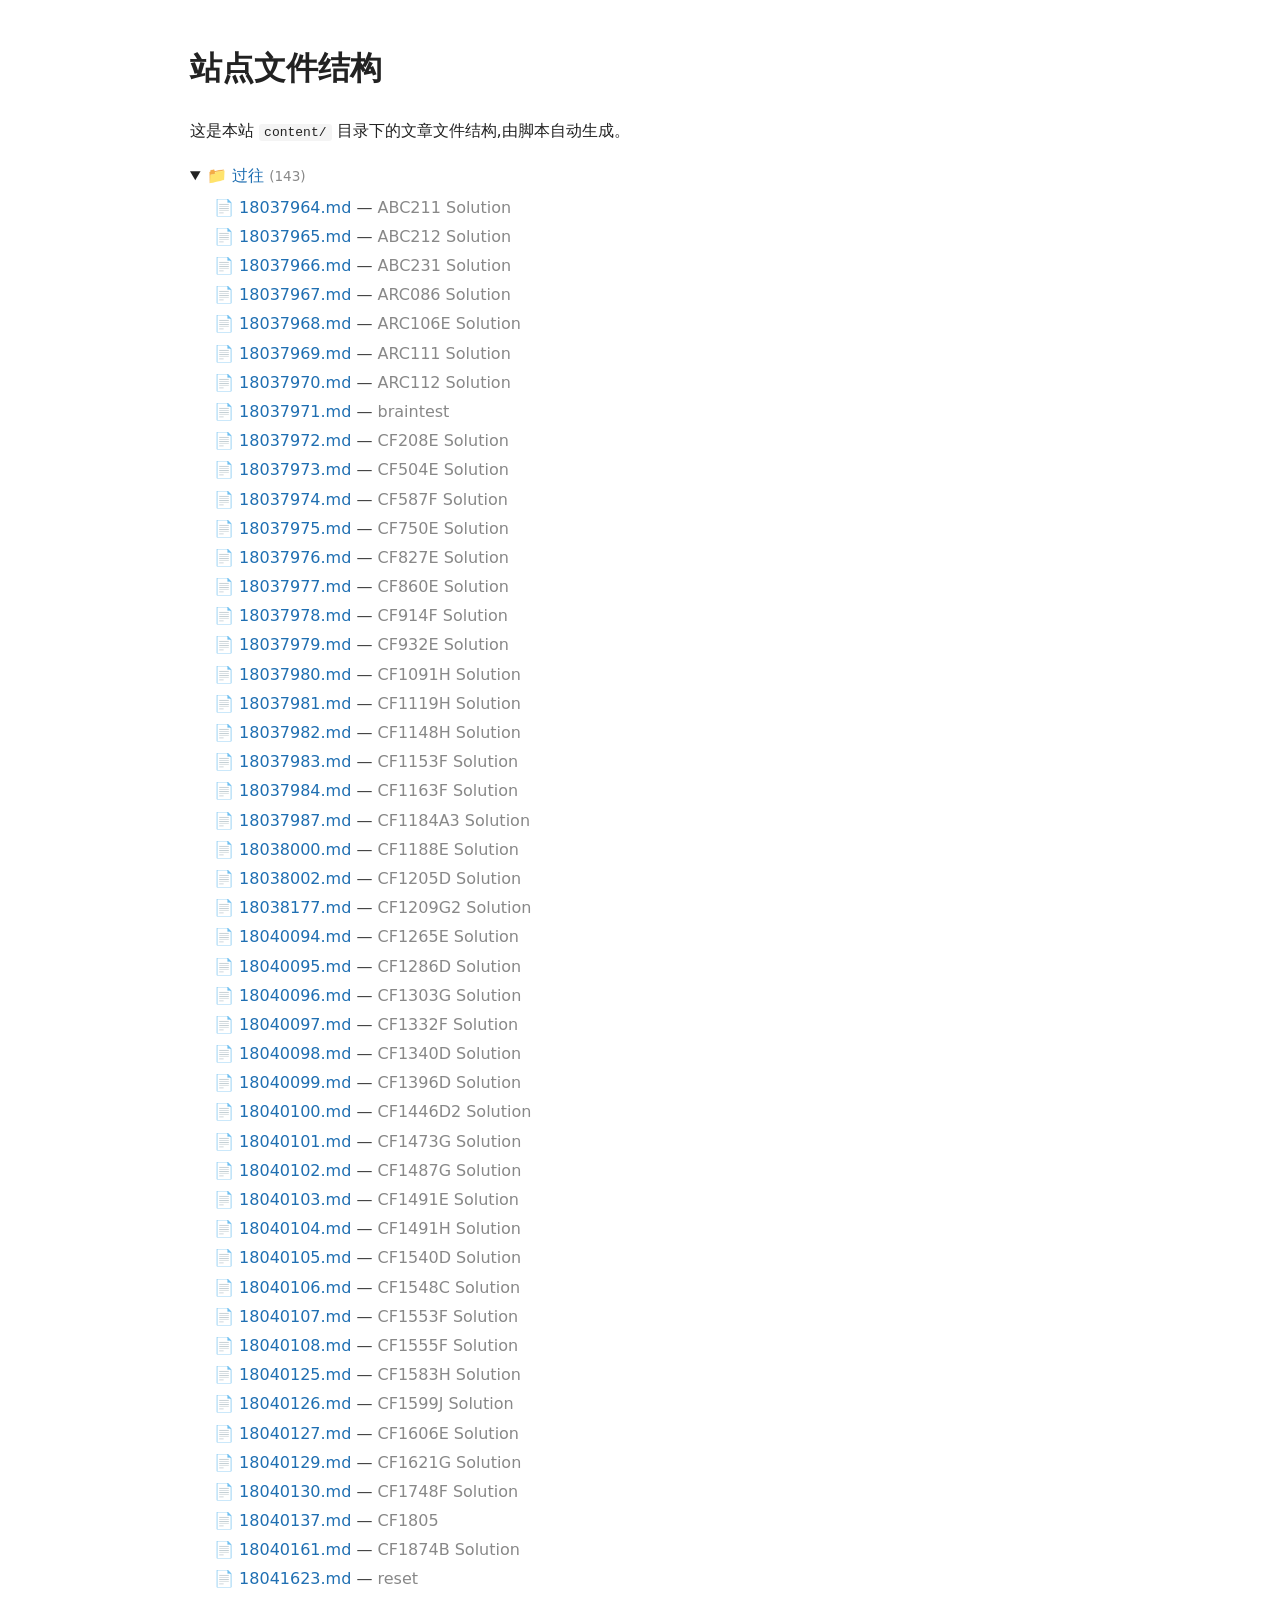
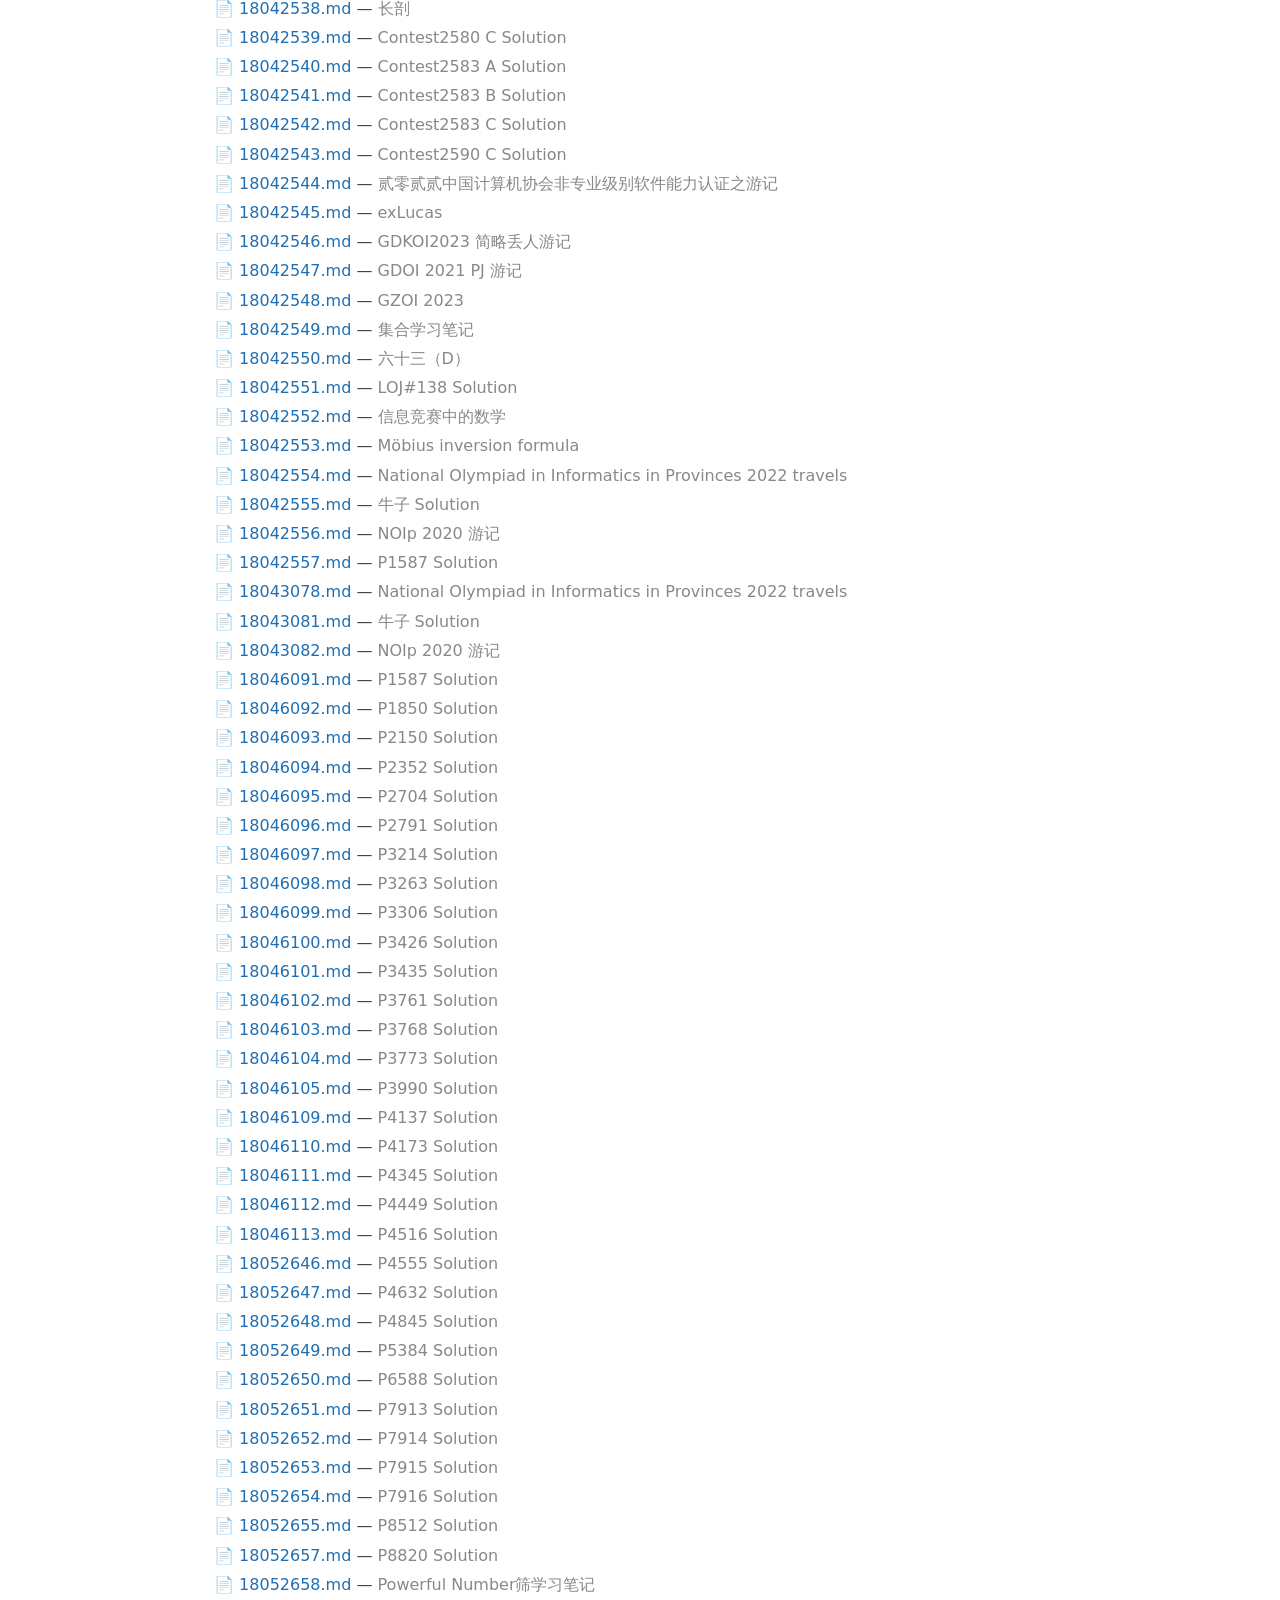
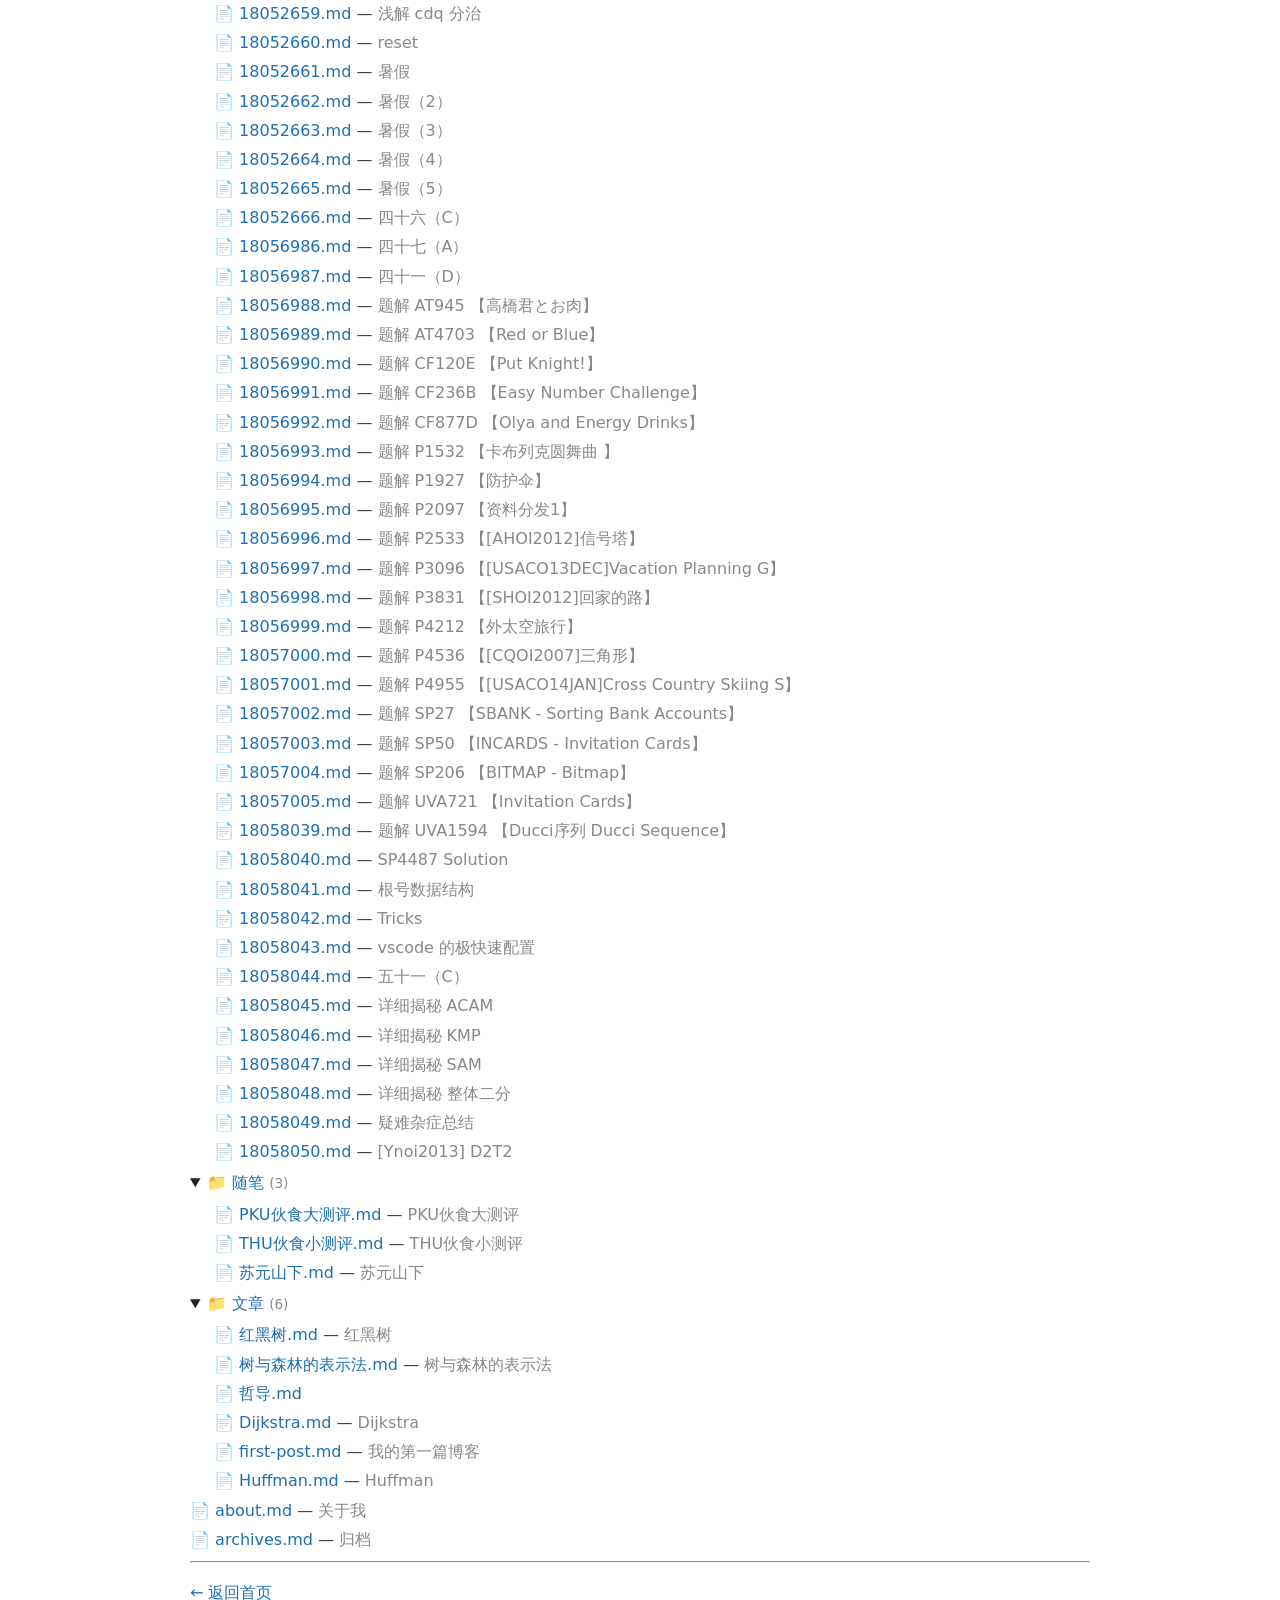
==== commit ec6abad9: "publish: 2026-11-23 23:24" ====
--- a/static/tree/index.html
+++ b/static/tree/index.html
@@ -313,7 +313,7 @@
 <div class="tree-item" style="margin-left:24px">
 <span class="tree-file">📄 <a href="/%E9%9A%8F%E7%AC%94/pku%E4%BC%99%E9%A3%9F%E5%A4%A7%E6%B5%8B%E8%AF%84/">PKU伙食大测评.md</a> — <span class="tree-title">PKU伙食大测评</span></span></div>
 <div class="tree-item" style="margin-left:24px">
-<span class="tree-file">📄 <a href="/%E9%9A%8F%E7%AC%94/thu%E4%BC%99%E9%A3%9F%E5%B0%8F%E6%B5%8B%E8%AF%84/">THU伙食小测评.md</a></span></div>
+<span class="tree-file">📄 <a href="/%E9%9A%8F%E7%AC%94/thu%E4%BC%99%E9%A3%9F%E5%B0%8F%E6%B5%8B%E8%AF%84/">THU伙食小测评.md</a> — <span class="tree-title">THU伙食小测评</span></span></div>
 <div class="tree-item" style="margin-left:24px">
 <span class="tree-file">📄 <a href="/%E9%9A%8F%E7%AC%94/%E8%8B%8F%E5%85%83%E5%B1%B1%E4%B8%8B/">苏元山下.md</a> — <span class="tree-title">苏元山下</span></span></div>
 </details></div>
